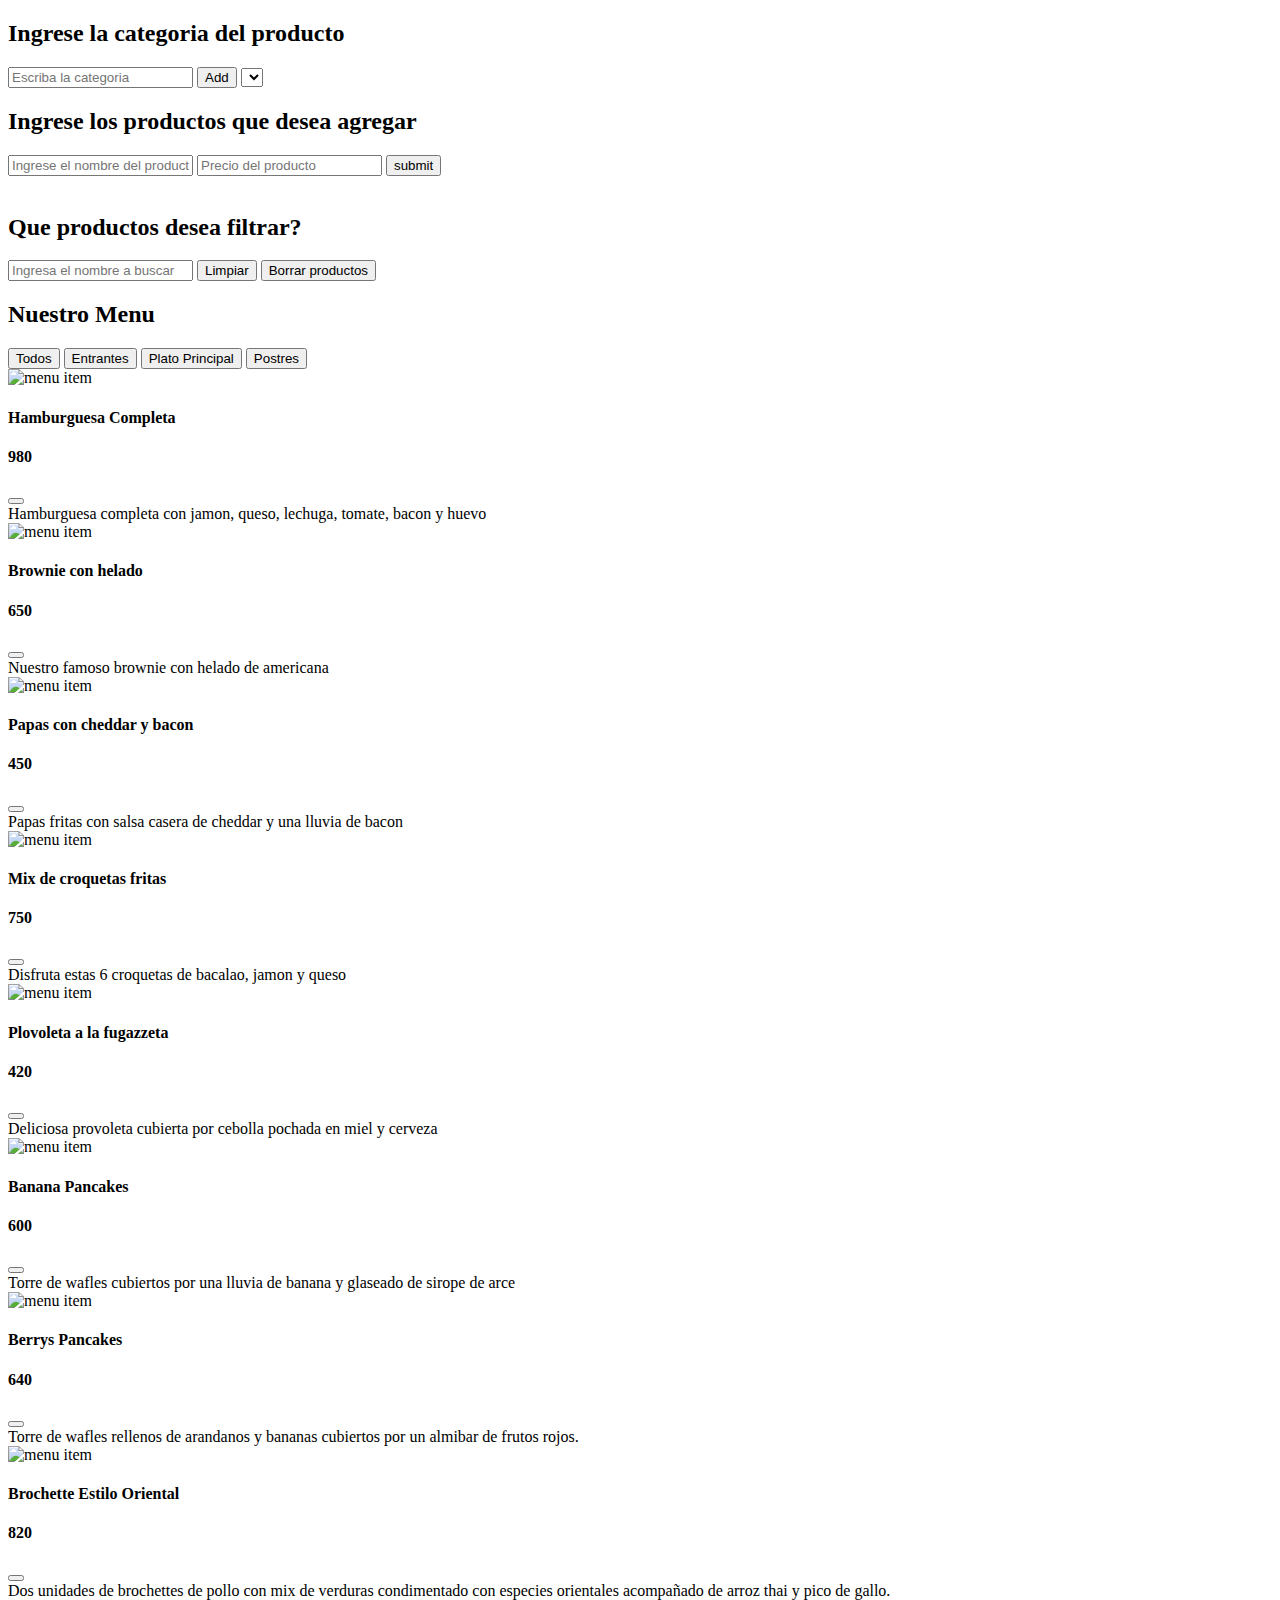
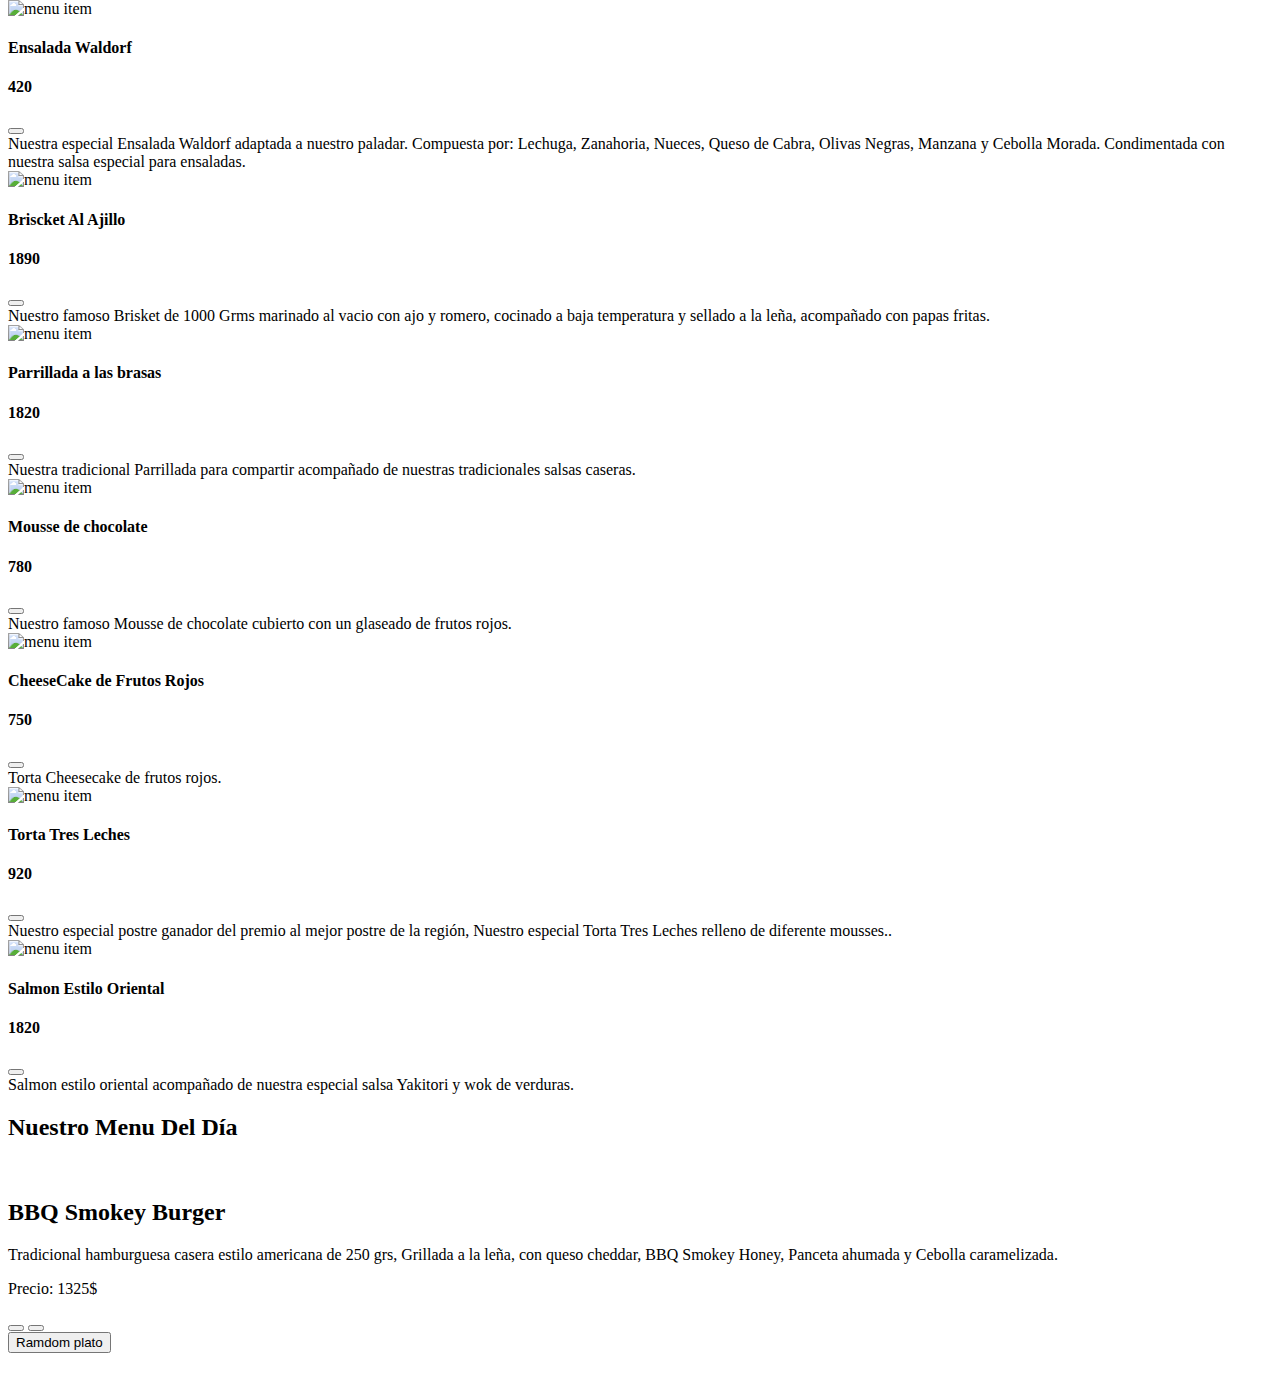
==== index.html @ e2e97c05 "cambiendo nombre archivos root" ====
<!DOCTYPE html>
<html lang="en">
  <head>
    <meta charset="UTF-8" />
    <meta http-equiv="X-UA-Compatible" content="IE=edge" />
    <meta name="viewport" content="width=device-width, initial-scale=1.0" />
    <!-- Css link -->
    <link rel="stylesheet" href="styles.css" />
    <title>Ficha tecnica productos</title>
  </head>
  <body>
    <section class="menu">
      <!-- Formulario de practica -->
      <div id="form">
        <h2>Ingrese la categoria del producto</h2>
        <input
          type="text"
          placeholder="Escriba la categoria"
          id="textoCategoria"
        />
        <button id="addCategoria" class="btn">Add</button>
        <select id="categorias"></select>
        <br />
        <h2>Ingrese los productos que desea agregar</h2>

        <form id="registroProducto">
          <input type="text" placeholder="Ingrese el nombre del producto" />
          <input type="number" placeholder="Precio del producto" />
          <input type="submit" value="submit" />
        </form>
        <br />
        <h2>Que productos desea filtrar?</h2>

        <input
          id="filtroProducto"
          type="text"
          placeholder="Ingresa el nombre a buscar"
        />
        <button id="limpiar">Limpiar</button>
        <button id="storage">Borrar productos</button>

      </div>
      <!-- Practica: Agregar productios UI -->
      <div id="productosInterfaz"></div>
      <!-- Titulo -->
      <div class="title">
        <h2>Nuestro Menu</h2>
        <div class="underline"></div>
      </div>
      <!-- Botones de filtro -->
      <div class="btn-container">
        <button class="filter-btn" type="button" data-id="Todos">Todos</button>
        <button class="filter-btn" type="button" data-id="Entrantes">
          Entrantes
        </button>
        <button class="filter-btn" type="button" data-id="Plato Principal">
          Plato Principal
        </button>
        <button class="filter-btn" type="button" data-id="Postres">
          Postres
        </button>
      </div>

      <!-- Menu -->
      <div class="section-center">
        <!-- 1er item -->
        <!-- Items del menu agregado desde JS -->
      </div>
    </section>
    <!-- Daily Menu -->
    <!-- Titulo -->
    <section class="daily-menu">
      <div class="d-title">
        <h2>Nuestro Menu Del Día</h2>
        <div class="d-underline"></div>
      </div>
      <!-- Menu -->
      <div class="menu-conteiner">
        <div class="img-container">
          <img src="#" alt="" id="plato-img" />
        </div>
        <h2 id="plato"></h2>
        <p id="info"></p>
        <p id="precio"></p>
        <!-- Botones -->
        <div class="button-container">
          <button class="prev-btn">
            <i class="fas fa-chevron-left"></i>
          </button>
          <button class="next-btn">
            <i class="fas fa-chevron-right"></i>
          </button>
        </div>
        <!-- random button -->
        <button class="random-btn">Ramdom plato</button>
      </div>
    </section>

    <!-- loader  -->
    <div class="loader-container">
      <img src="img/burger.gif" alt="" />
    </div>

    <!-- Awesome icons -->
    <script
      src="https://kit.fontawesome.com/0149485272.js"
      crossorigin="anonymous"
    ></script>
    <script src="main.js"></script>
  </body>
</html>
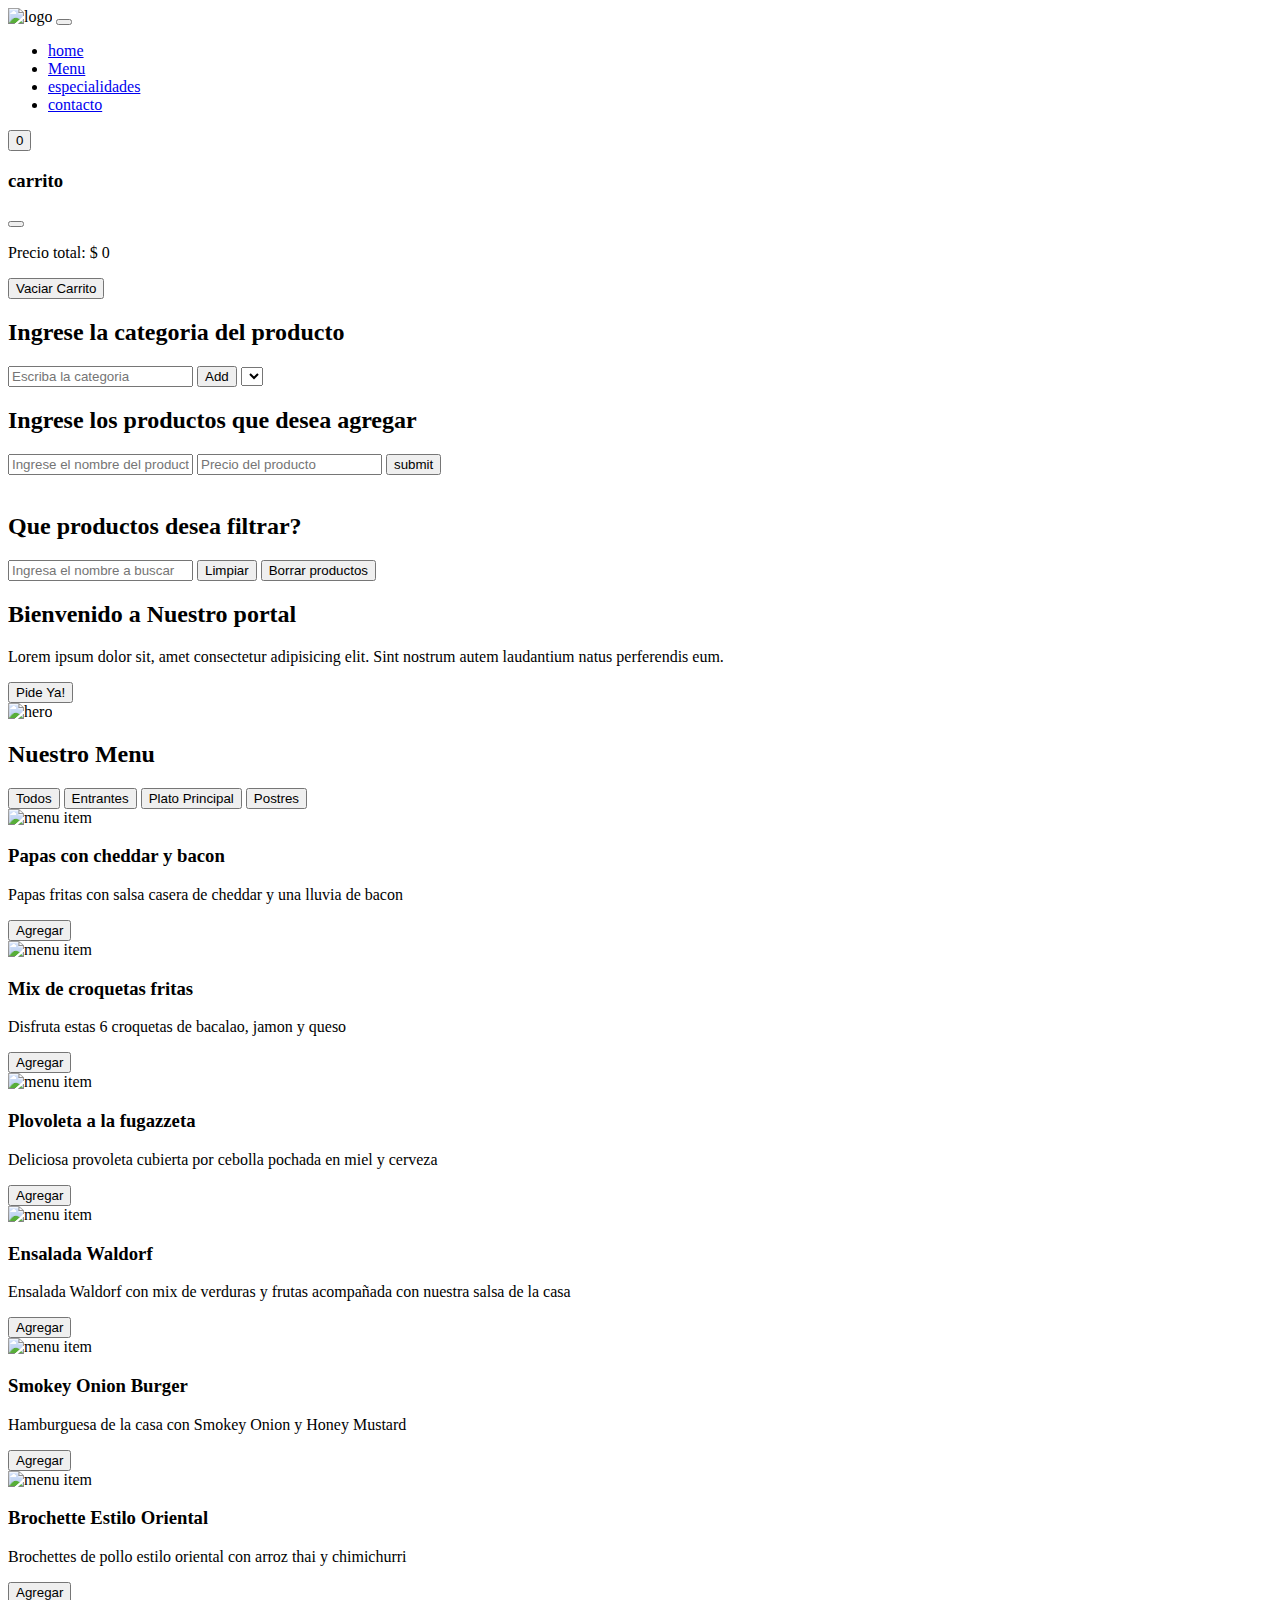
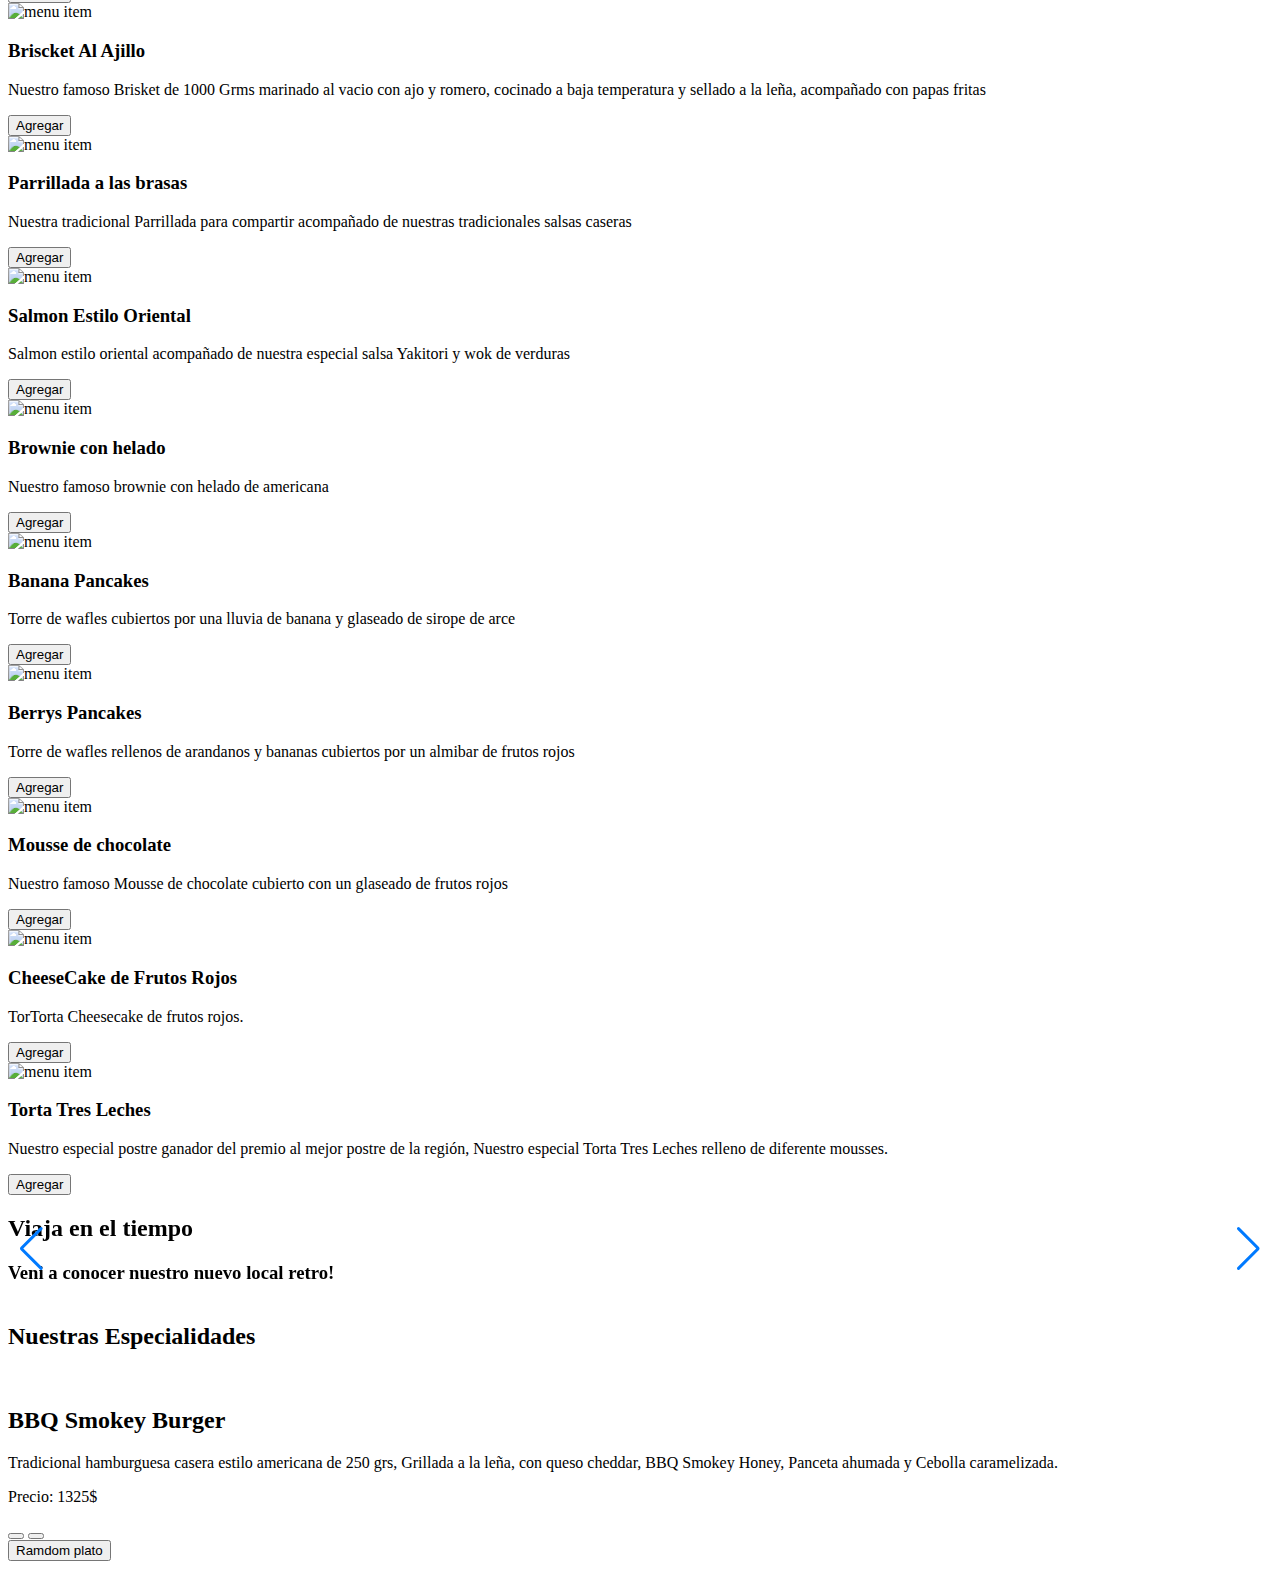
==== commit 3f6b731c: "desafio complementario eventos adicionales" ====
--- a/index.html
+++ b/index.html
@@ -5,48 +5,124 @@
     <meta http-equiv="X-UA-Compatible" content="IE=edge" />
     <meta name="viewport" content="width=device-width, initial-scale=1.0" />
     <!-- Css link -->
-    <link rel="stylesheet" href="styles.css" />
-    <title>Ficha tecnica productos</title>
+    <link rel="stylesheet" href="./css/styles.css" />
+    <!-- Swiper link -->
+    <link
+      rel="stylesheet"
+      href="https://cdn.jsdelivr.net/npm/swiper@8/swiper-bundle.min.css"
+    />
+    <title>Restaurant Menu</title>
   </head>
   <body>
+    <!-- Nav-Bar -->
+    <nav>
+      <div class="nav-center">
+        <!-- nav header -->
+        <div class="nav-header">
+          <img src="./img/payelogo.jpeg" class="logo" alt="logo" />
+          <button class="nav-toggle">
+            <i class="fas fa-bars"></i>
+          </button>
+        </div>
+
+        <!-- links -->
+        <ul class="links">
+          <li>
+            <a href="index.html">home</a>
+          </li>
+          <li>
+            <a href="about.html">Menu</a>
+          </li>
+          <li>
+            <a href="projects.html">especialidades</a>
+          </li>
+          <li>
+            <a href="contact.html">contacto</a>
+          </li>
+        </ul>
+
+        <button id="boton-carrito">
+          <i class="fas fa-shopping-cart"></i
+          ><span id="contadorCarrito">0</span>
+        </button>
+      </div>
+    </nav>
+
+    <!-- Modal Div -->
+    <div class="modal-contenedor">
+      <div class="modal-carrito">
+        <h3>carrito</h3>
+        <button id="carritoCerrar"><i class="fas fa-times-circle"></i></button>
+        <div id="carrito-contenedor">
+          <!-- traido desde js -->
+        </div>
+        <p class="precioProducto">Precio total: $ <span id="precioTotal">0</span></p>
+        <button id="vaciar-carrito" class="boton-agregar">Vaciar Carrito</button>
+      </div>
+    </div>
+
+    <!-- Formulario de practica -->
+    <div id="form">
+      <h2>Ingrese la categoria del producto</h2>
+
+      <input
+        type="text"
+        placeholder="Escriba la categoria"
+        id="textoCategoria"
+      />
+
+      <button id="addCategoria" class="btn">Add</button>
+      <select id="categorias"></select>
+      <br />
+      <h2>Ingrese los productos que desea agregar</h2>
+
+      <form id="registroProducto">
+        <input type="text" placeholder="Ingrese el nombre del producto" />
+        <input type="number" placeholder="Precio del producto" />
+        <input type="submit" value="submit" />
+      </form>
+
+      <br />
+
+      <h2>Que productos desea filtrar?</h2>
+
+      <input
+        id="filtroProducto"
+        type="text"
+        placeholder="Ingresa el nombre a buscar"
+      />
+
+      <button id="limpiar">Limpiar</button>
+      <button id="storage">Borrar productos</button>
+    </div>
+
+    <!-- Practica: Agregar productios UI -->
+    <div id="productosInterfaz"></div>
+
+    <!-- Hero Section -->
+    <section id="home" class="hero">
+      <div class="hero-div-text">
+        <h2>Bienvenido a Nuestro portal</h2>
+        <p>
+          Lorem ipsum dolor sit, amet consectetur adipisicing elit. Sint nostrum
+          autem laudantium natus perferendis eum.
+        </p>
+        <button class="btn-neon">Pide Ya!</button>
+      </div>
+
+      <div class="hero-div-img">
+        <img src="./img/b-1.jpeg" class="h-img" alt="hero" />
+      </div>
+    </section>
+
+    <!-- Titulo Section -->
     <section class="menu">
-      <!-- Formulario de practica -->
-      <div id="form">
-        <h2>Ingrese la categoria del producto</h2>
-        <input
-          type="text"
-          placeholder="Escriba la categoria"
-          id="textoCategoria"
-        />
-        <button id="addCategoria" class="btn">Add</button>
-        <select id="categorias"></select>
-        <br />
-        <h2>Ingrese los productos que desea agregar</h2>
-
-        <form id="registroProducto">
-          <input type="text" placeholder="Ingrese el nombre del producto" />
-          <input type="number" placeholder="Precio del producto" />
-          <input type="submit" value="submit" />
-        </form>
-        <br />
-        <h2>Que productos desea filtrar?</h2>
-
-        <input
-          id="filtroProducto"
-          type="text"
-          placeholder="Ingresa el nombre a buscar"
-        />
-        <button id="limpiar">Limpiar</button>
-        <button id="storage">Borrar productos</button>
-
-      </div>
-      <!-- Practica: Agregar productios UI -->
-      <div id="productosInterfaz"></div>
       <!-- Titulo -->
       <div class="title">
         <h2>Nuestro Menu</h2>
         <div class="underline"></div>
       </div>
+
       <!-- Botones de filtro -->
       <div class="btn-container">
         <button class="filter-btn" type="button" data-id="Todos">Todos</button>
@@ -62,18 +138,54 @@
       </div>
 
       <!-- Menu -->
-      <div class="section-center">
-        <!-- 1er item -->
-        <!-- Items del menu agregado desde JS -->
-      </div>
-    </section>
-    <!-- Daily Menu -->
+      <section class="gallery" id="gallery">
+        <div class="box-container">
+          <!-- Items del menu agregado desde JS -->
+        </div>
+      </section>
+    </section>
+
+    <!-- Slider Section -->
+    <section class="home" id="home">
+      <div class="swiper home-slider">
+        <div class="swiper-wrapper">
+          <div class="swiper-slide slide d-1">
+            <div class="content">
+              <h2>Viaja en el tiempo</h2>
+              <h3>Veni a conocer nuestro nuevo local retro!</h3>
+            </div>
+          </div>
+
+          <div class="swiper-slide slide d-2">
+            <div class="content">
+              <h2>Ambientado al mejor estilo vintage</h2>
+              <h3>Sentite como en los 80's y vivi una experiencia unica</h3>
+            </div>
+          </div>
+
+          <div class="swiper-slide slide d-3">
+            <div class="content">
+              <h2>
+                Retira nuestros productos por nuestra ventanilla Take-Away
+              </h2>
+              <!-- <h3>Retira nuestros productos por nuestra ventanilla Take-Away</h3> -->
+            </div>
+          </div>
+        </div>
+
+        <div class="swiper-button-next"></div>
+        <div class="swiper-button-prev"></div>
+      </div>
+    </section>
+
+    <!-- Nuestras Especialidades -->
     <!-- Titulo -->
     <section class="daily-menu">
       <div class="d-title">
-        <h2>Nuestro Menu Del Día</h2>
+        <h2>Nuestras Especialidades</h2>
         <div class="d-underline"></div>
       </div>
+
       <!-- Menu -->
       <div class="menu-conteiner">
         <div class="img-container">
@@ -97,15 +209,19 @@
     </section>
 
     <!-- loader  -->
-    <div class="loader-container">
+    <!-- <div class="loader-container">
       <img src="img/burger.gif" alt="" />
-    </div>
-
+    </div> -->
+
+    <!-- Swiper Script -->
+    <script src="https://cdn.jsdelivr.net/npm/swiper@8/swiper-bundle.min.js"></script>
     <!-- Awesome icons -->
     <script
       src="https://kit.fontawesome.com/0149485272.js"
       crossorigin="anonymous"
     ></script>
-    <script src="main.js"></script>
+    <script src="./javasCript/main.js"></script>
+    <script src="./javasCript/interfaz.js"></script>
+
   </body>
 </html>
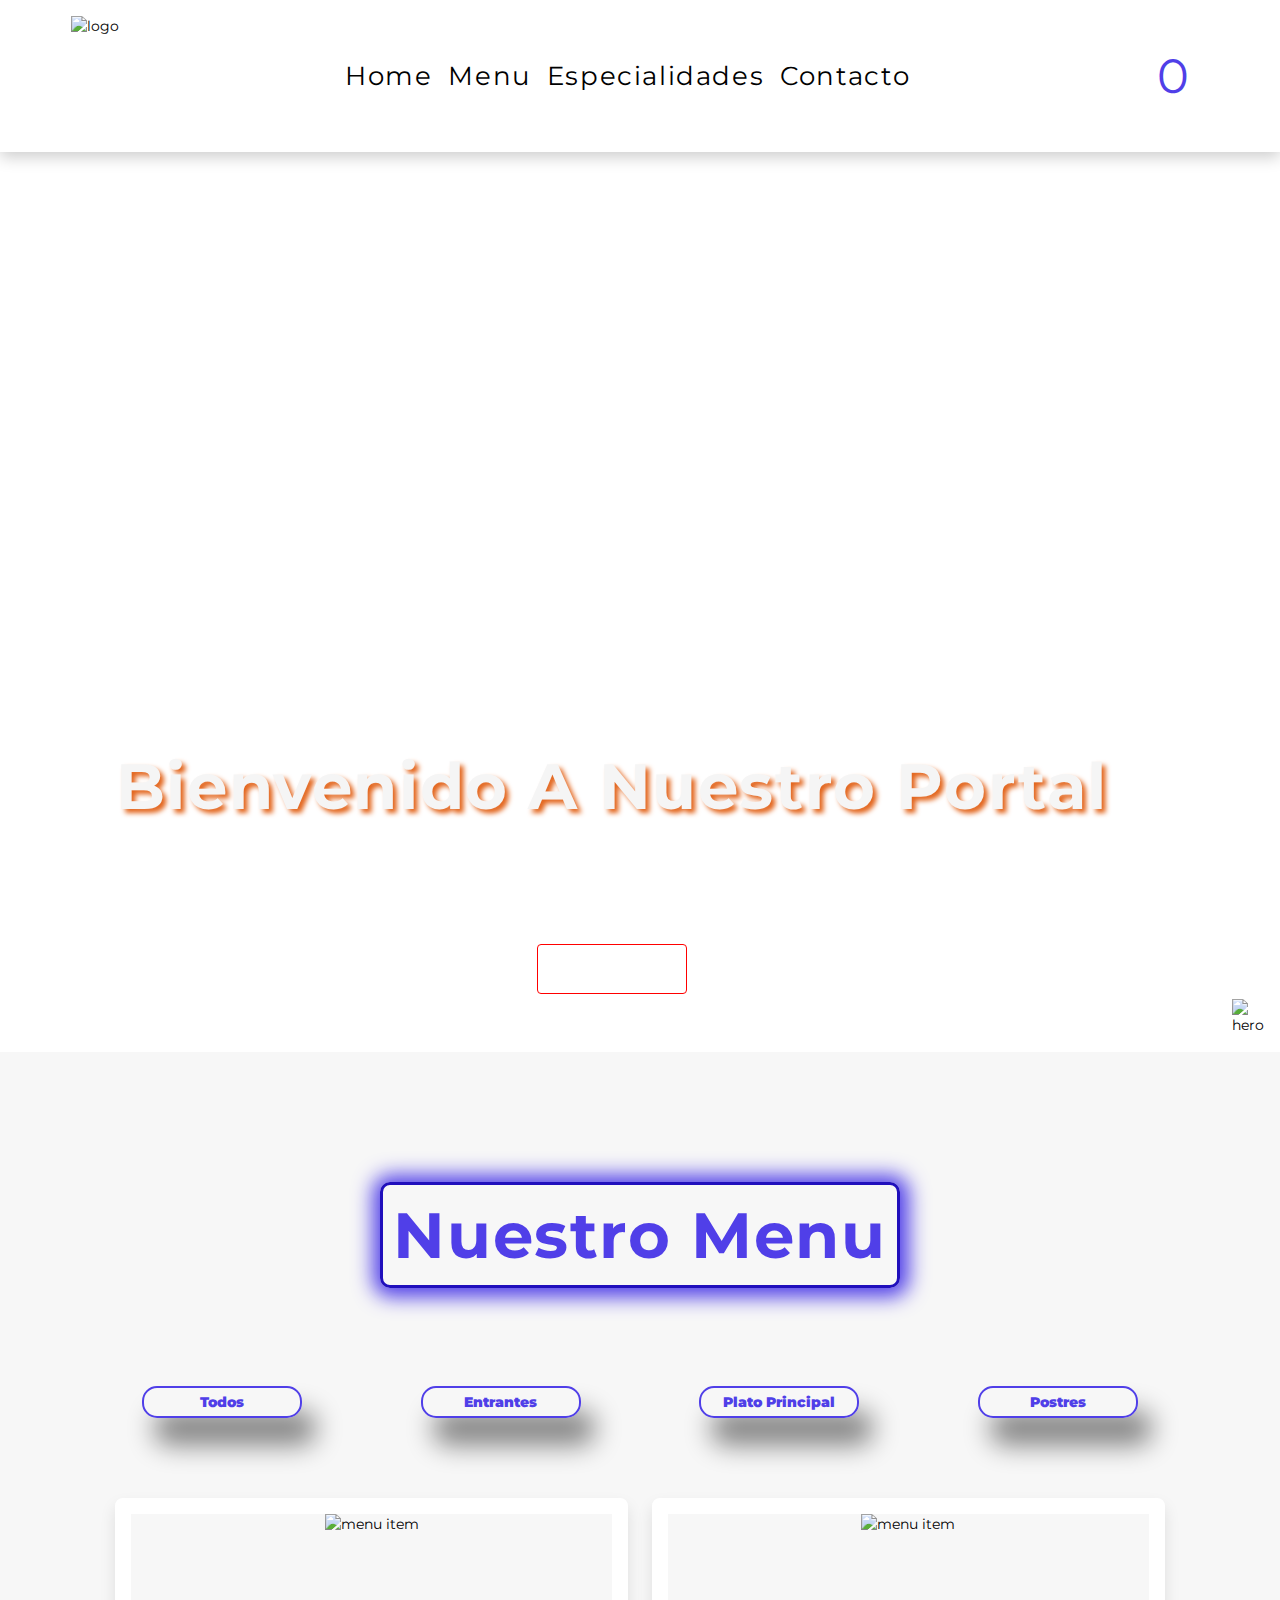
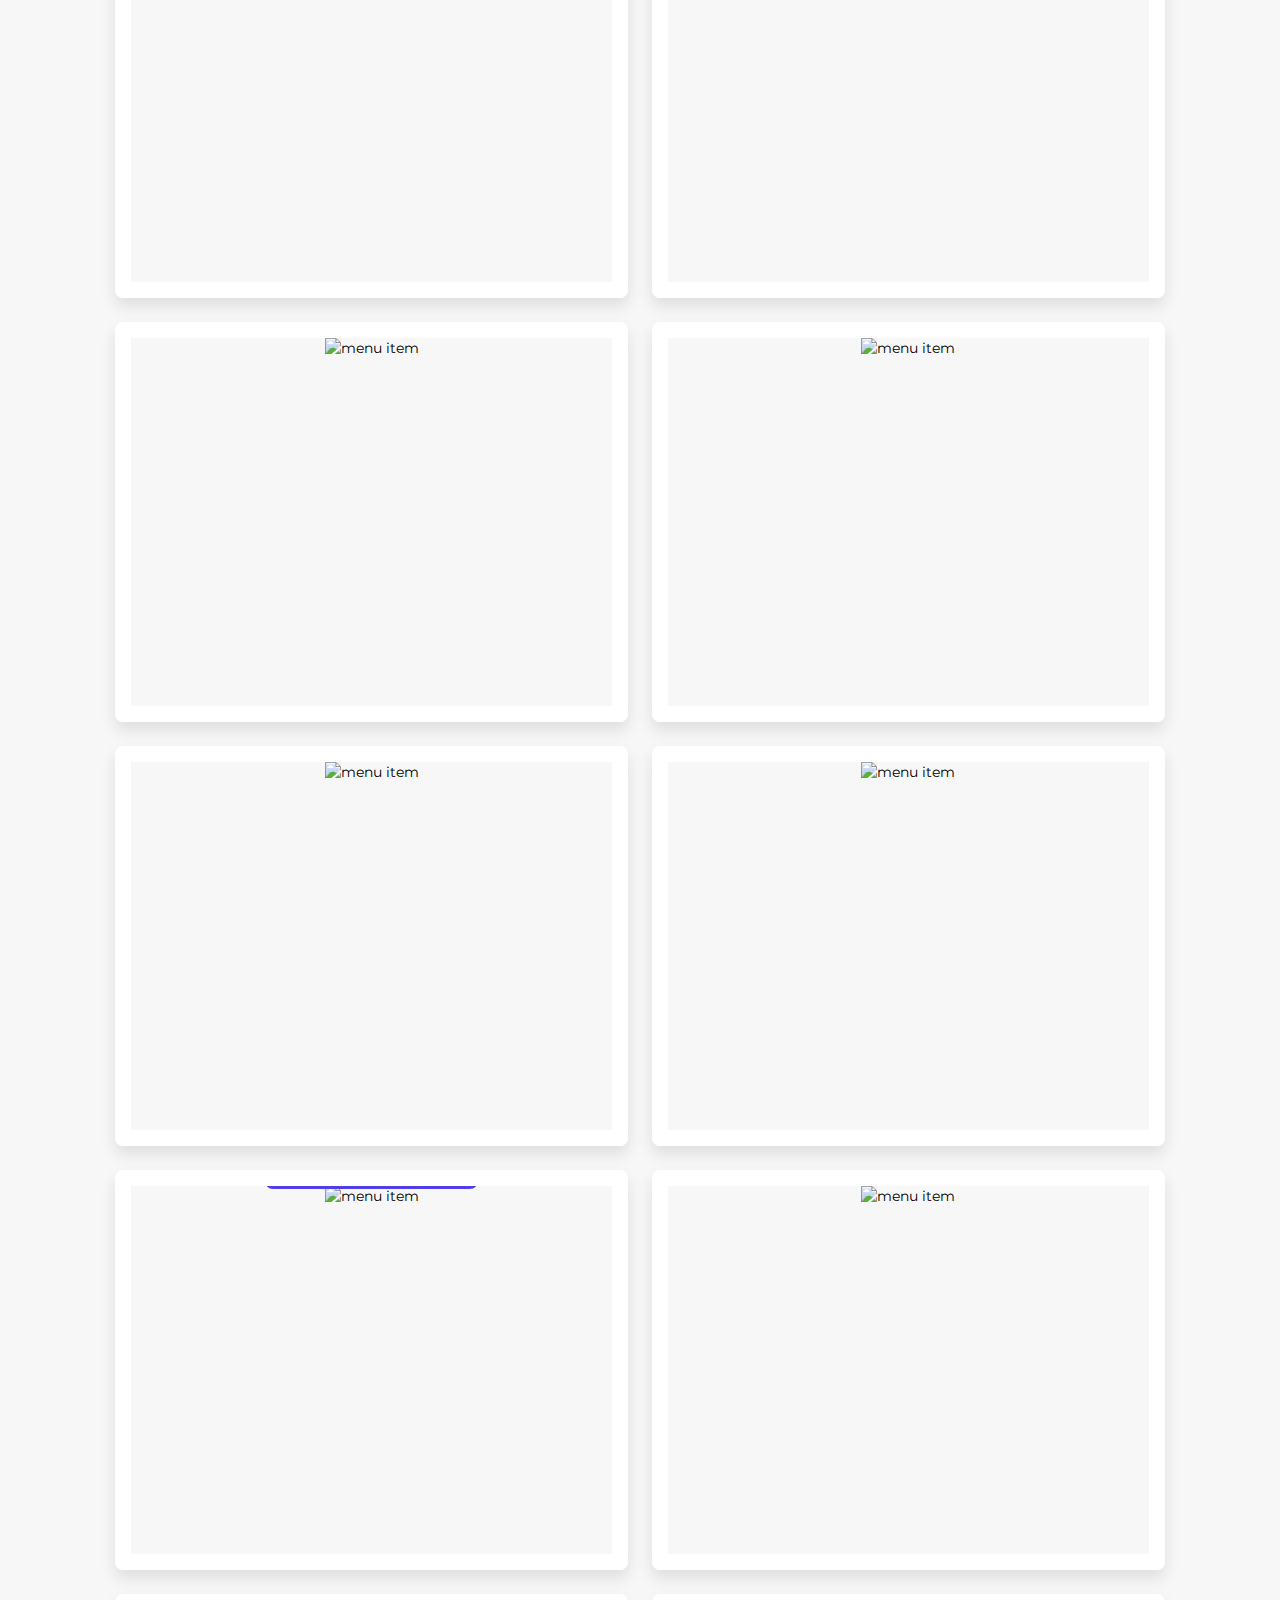
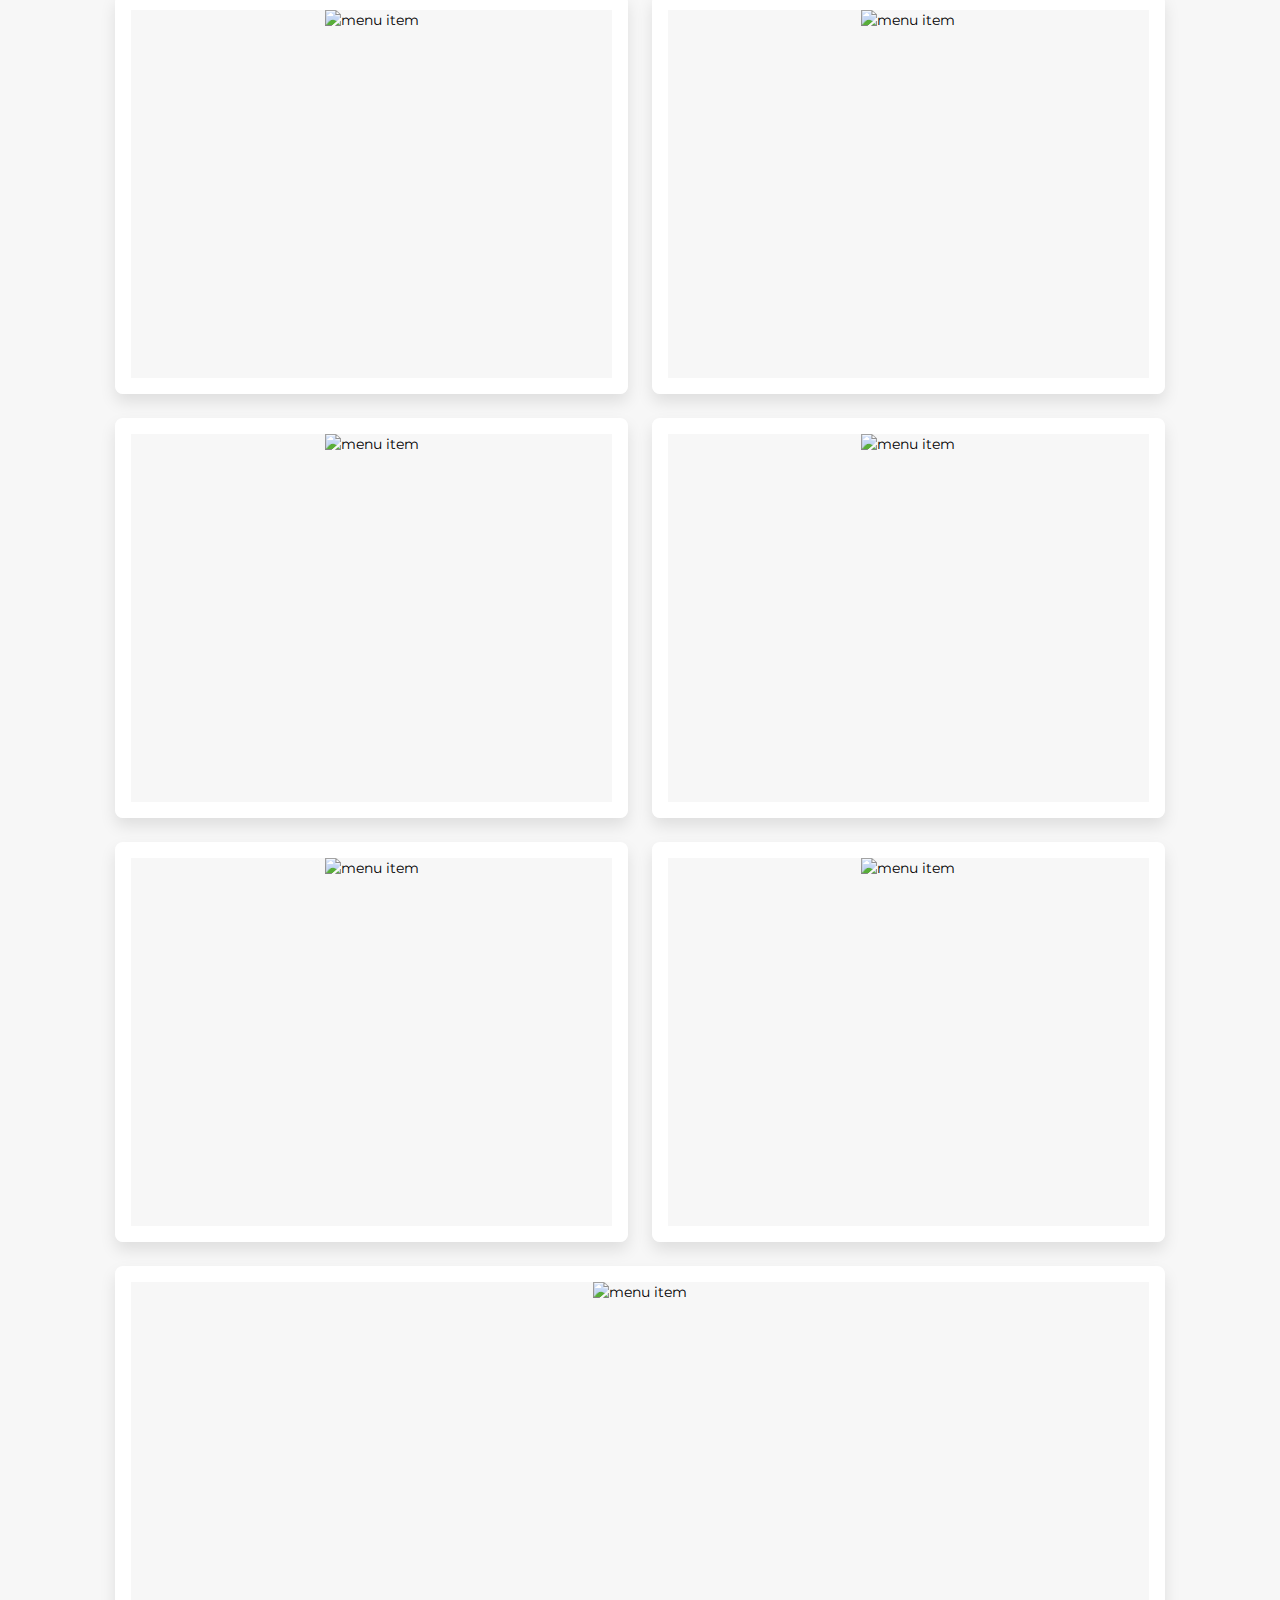
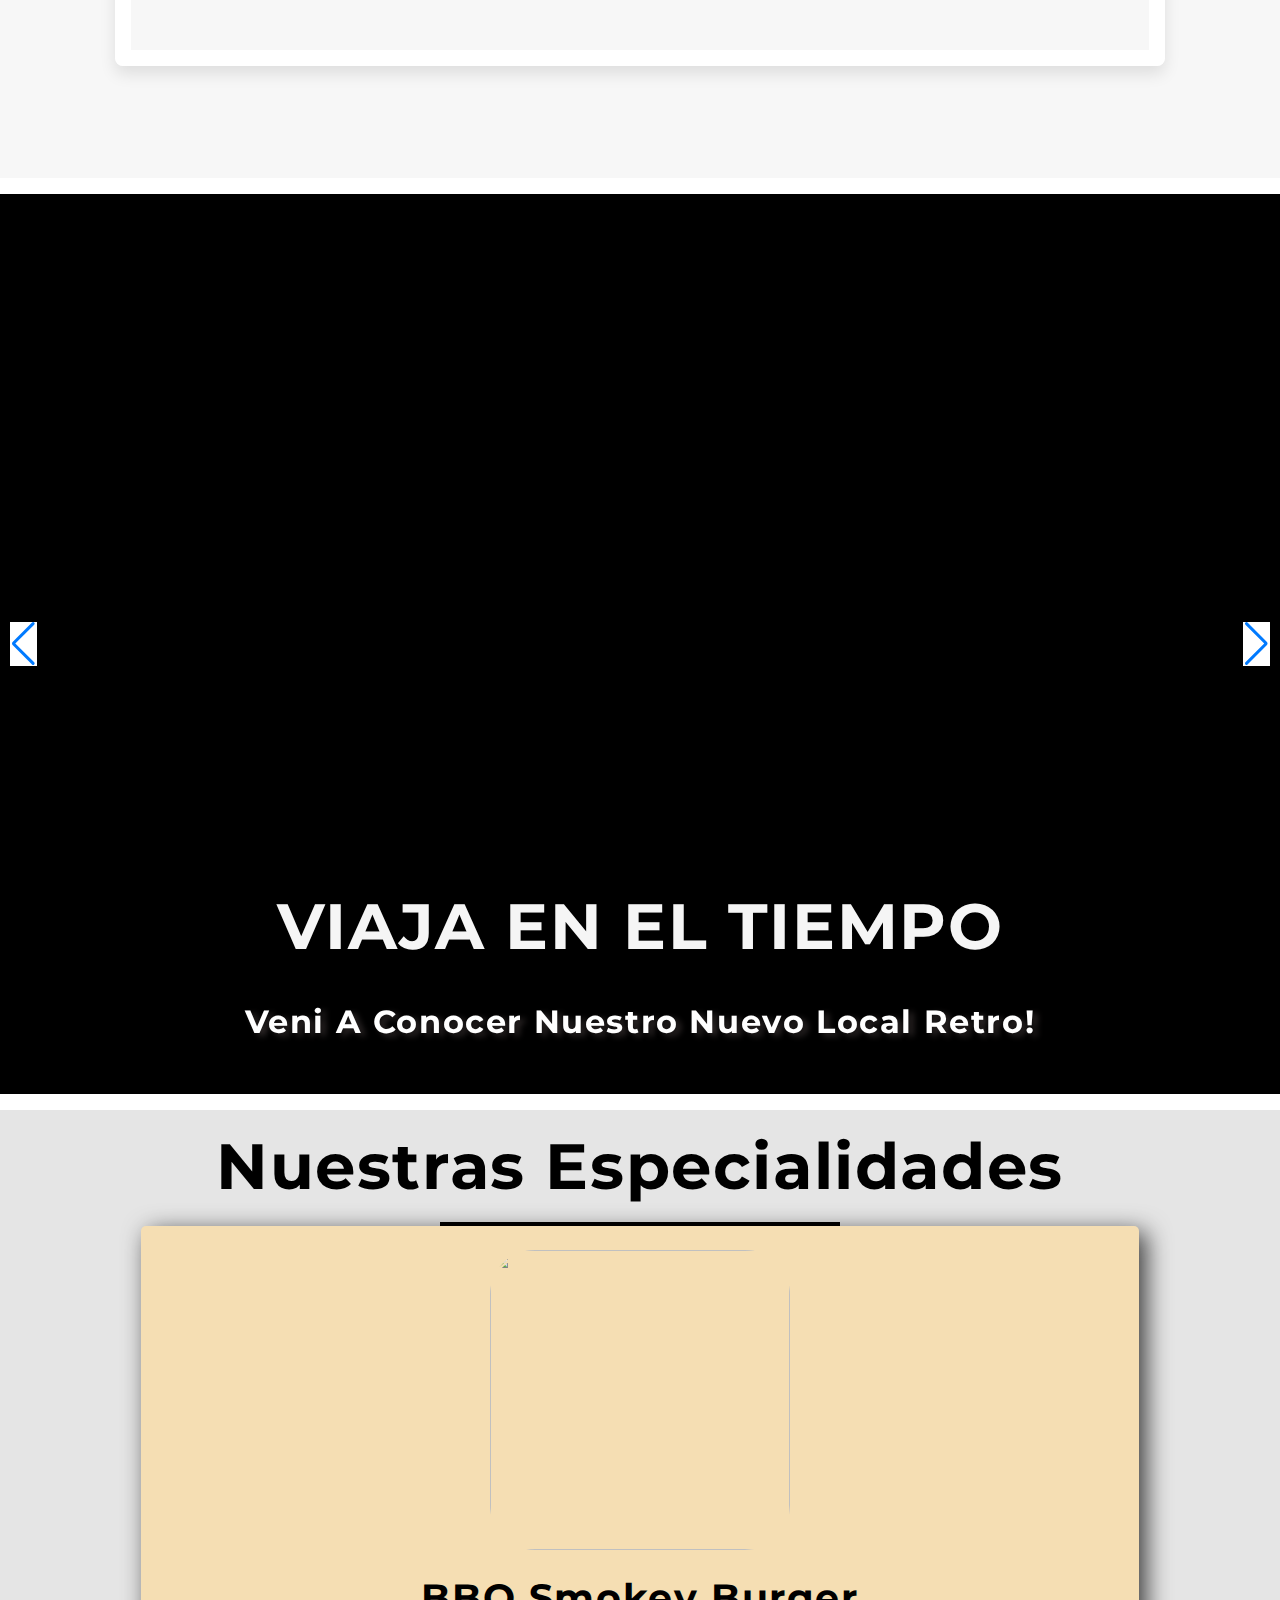
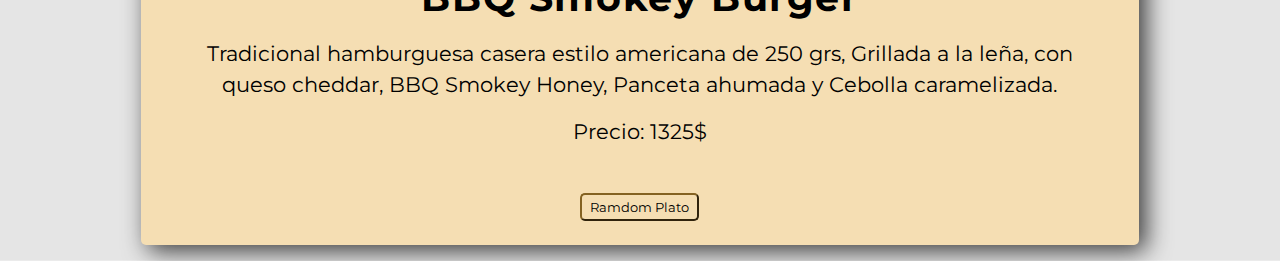
==== commit beddbec8: "continuando maqueteo" ====
--- a/index.html
+++ b/index.html
@@ -4,6 +4,13 @@
     <meta charset="UTF-8" />
     <meta http-equiv="X-UA-Compatible" content="IE=edge" />
     <meta name="viewport" content="width=device-width, initial-scale=1.0" />
+    <!-- Boostrap Css link -->
+    <link
+      href="https://cdn.jsdelivr.net/npm/bootstrap@5.0.2/dist/css/bootstrap.min.css"
+      rel="stylesheet"
+      integrity="sha384-EVSTQN3/azprG1Anm3QDgpJLIm9Nao0Yz1ztcQTwFspd3yD65VohhpuuCOmLASjC"
+      crossorigin="anonymous"
+    />
     <!-- Css link -->
     <link rel="stylesheet" href="./css/styles.css" />
     <!-- Swiper link -->
@@ -56,8 +63,12 @@
         <div id="carrito-contenedor">
           <!-- traido desde js -->
         </div>
-        <p class="precioProducto">Precio total: $ <span id="precioTotal">0</span></p>
-        <button id="vaciar-carrito" class="boton-agregar">Vaciar Carrito</button>
+        <p class="precioProducto">
+          Precio total: $ <span id="precioTotal">0</span>
+        </p>
+        <button id="vaciar-carrito" class="boton-agregar">
+          Vaciar Carrito
+        </button>
       </div>
     </div>
 
@@ -212,7 +223,8 @@
     <!-- <div class="loader-container">
       <img src="img/burger.gif" alt="" />
     </div> -->
-
+    <!-- Boostrap Js -->
+    <script src="https://cdn.jsdelivr.net/npm/bootstrap@5.0.2/dist/js/bootstrap.bundle.min.js" integrity="sha384-MrcW6ZMFYlzcLA8Nl+NtUVF0sA7MsXsP1UyJoMp4YLEuNSfAP+JcXn/tWtIaxVXM" crossorigin="anonymous"></script>
     <!-- Swiper Script -->
     <script src="https://cdn.jsdelivr.net/npm/swiper@8/swiper-bundle.min.js"></script>
     <!-- Awesome icons -->
@@ -220,8 +232,8 @@
       src="https://kit.fontawesome.com/0149485272.js"
       crossorigin="anonymous"
     ></script>
+    <!-- Javascript  -->
     <script src="./javasCript/main.js"></script>
     <script src="./javasCript/interfaz.js"></script>
-
   </body>
 </html>
--- a/css/styles.css
+++ b/css/styles.css
@@ -0,0 +1,834 @@
+@import url("https://fonts.googleapis.com/css2?family=Delius+Unicase&family=Forum&family=Koulen&family=Montserrat:wght@100;300;400;700&family=Parisienne&family=Questrial&family=Quicksand&family=Roboto+Mono:wght@200;400&display=swap");
+
+/*
+=============== 
+Variables
+===============
+*/
+
+:root {
+  /* Paleta de color primario */
+  --clr-primario-1: #fffbe6;
+  --clr-primario-2: #8EF3F5;
+  --clr-primario-3: #4EEFF2;
+  --clr-primario-4: #39A0A2;
+  --clr-primario-5: #39E6E9;
+  --clr-primario-6: #13DDE1;
+  --clr-primario-7: #0BC7CA;
+  --clr-primario-8: #200FBC;
+  --clr-primario-9: #503FE8;
+  --clr-primario-10: #200FBC;
+
+  --clr-grey-1: hsl(209, 61%, 16%);
+  /* Color del body */
+  --clr-body-1: hsl(0, 0%, 97%);
+  --clr-body-2: hsl(212, 33%, 89%);
+  --clr-body-3: hsl(210, 36%, 96%);
+  /* Estilos de sombras */
+  --light-shadow: 0 5px 15px rgba(0, 0, 0, 0.1);
+  --dark-shadow: 0 5px 15px rgba(0, 0, 0, 0.2);
+  /* Atributos */
+  --transition-1: all 0.3s linear;
+  --spacing: 0.1rem;
+  --radius: 0.25rem;
+}
+
+/*
+=============== 
+Global Styles
+===============
+*/
+
+* {
+  padding: 0;
+  margin: 0;
+  box-sizing: border-box;
+  font-family: "montserrat";
+}
+
+body {
+  /* background: var(--clr-body-1); */
+  /* color: var(--clr-grey-1); */
+  line-height: 1.5;
+  font-size: 0.875rem;
+}
+ul {
+  list-style-type: none;
+}
+a {
+  text-decoration: none;
+}
+h1,
+h2,
+h3,
+h4 {
+  letter-spacing: var(--spacing);
+  text-transform: capitalize;
+  line-height: 1.25;
+  margin-bottom: 0.75rem;
+}
+h1 {
+  font-size: 3rem;
+}
+h2 {
+  font-size: 2rem;
+}
+h3 {
+  font-size: 1.25rem;
+}
+h4 {
+  font-size: 0.875rem;
+}
+p {
+  font-size: 1rem;
+}
+
+/*
+=============== 
+Navbar
+===============
+*/
+
+nav {
+  background: white;
+  box-shadow: var(--dark-shadow);
+}
+
+.nav-center {
+  width: auto;
+  margin: 0 auto;
+  /* max-width: 1170px; */
+}
+
+.nav-header {
+  display: flex;
+  align-items: center;
+  justify-content: space-between;
+  padding: 1rem;
+}
+
+.nav-toggle {
+  font-size: 1.5rem;
+  color: var(--clr-primario-5);
+  background: transparent;
+  border-color: transparent;
+  transition: var(--transition-1);
+  cursor: pointer;
+}
+.nav-toggle:hover {
+  color: var(--clr-primario-5);
+  transform: rotate(90deg);
+}
+.logo {
+  height: 120px;
+}
+.links a {
+  color: black;
+  font-size: 1.6rem;
+  text-transform: capitalize;
+  letter-spacing: var(--spacing);
+  display: block;
+  padding: 0.5rem 1rem;
+  transition: var(--transition);
+}
+.links a:hover {
+  color: var(--clr-primario-8);
+  /* padding-left: 1.5rem; */
+}
+.social-icons {
+  display: none;
+}
+.links {
+  height: 0;
+  overflow: hidden;
+  transition: var(--transition);
+}
+.show-links {
+  height: 10rem;
+}
+
+@media screen and (min-width: 800px) {
+  .nav-center {
+    max-width: 1170px;
+    margin: 0 auto;
+    display: flex;
+    align-items: center;
+    justify-content: space-between;
+    padding: 1rem;
+  }
+  .nav-header {
+    padding: 0;
+  }
+  .nav-toggle {
+    display: none;
+  }
+  .links {
+    height: auto;
+    display: flex;
+  }
+  .links a {
+    padding: 0;
+    margin: 0 0.5rem;
+  }
+  .links a:hover {
+    padding: 0;
+    background: transparent;
+  }
+}
+
+/*
+=============== 
+Modal Nav-bar
+===============
+*/
+
+#boton-carrito {
+  border: none;
+  color: var(--clr-primario-9);
+  font-size: 3rem;
+  background-color: white;
+  border-radius: 50%;
+  padding: 10px 20px;
+  transition: all 0.3s;
+}
+
+#boton-carrito:hover {
+  cursor: pointer;
+  color: white;
+  background-color: var(--clr-primario-9);
+}
+
+#boton-carrito:focus {
+  outline: none;
+}
+
+.modal-contenedor {
+  position: fixed;
+  top: 0;
+  width: 100%;
+  height: 100vh;
+  background-color: rgba(0, 0, 0, 0.7);
+  display: flex;
+  justify-content: center;
+  align-items: center;
+  transform: all 0.5s;
+  opacity: 0;
+  visibility: hidden;
+}
+
+.modal-active {
+  opacity: 1;
+  visibility: visible;
+}
+
+.modal-carrito {
+  position: relative;
+  background-color: whitesmoke;
+  min-width: 60vw;
+  padding: 1.5rem;
+  margin-top: -100%;
+  transition: all 0.5s;
+}
+
+.modal-active .modal-carrito {
+  margin-top: 0;
+}
+
+.modal-carrito h3 {
+  color: var(--clr-primario-9);
+  padding-bottom: 5px;
+}
+
+.modal-carrito #carritoCerrar {
+  position: absolute;
+  top: 15px;
+  right: 15px;
+  font-size: 20px;
+  color: royalblue;
+  border: none;
+  background-color: white;
+}
+.modal-carrito #carritoCerrar:hover {
+  cursor: pointer;
+}
+.modal-carrito #carritoCerrar:focus {
+  outline: none;
+}
+.modal-carrito .precioProducto {
+  padding-top: 10px;
+}
+
+.productoEnCarrito {
+  border-left: 5px solid lightgreen;
+  border-bottom-left-radius: 3px;
+  border-top-left-radius: 3px;
+  margin: 5px 0;
+  padding: 5px 10px;
+  display: flex;
+  justify-content: space-between;
+}
+.productoEnCarrito:hover {
+  border-left: 5px solid rgb(19, 125, 19);
+}
+
+.boton-eliminar {
+  background-color: white;
+  color: red;
+  border: none;
+  font-size: 1.5rem;
+}
+
+.boton-eliminar:hover {
+  cursor: pointer;
+  transform: scale(1.3);
+}
+
+.boton-eliminar:focus {
+  outline: none;
+}
+
+/*
+=============== 
+Hero Section
+===============
+*/
+
+.hero {
+  min-height: 100vh;
+  display: flex;
+  gap: 1.5rem;
+  justify-content: center;
+  align-items: flex-end;
+  padding: 1rem;
+  background-image: url(../img/retro-3.jpg);
+  background-size: cover;
+  background-position: center;
+  background-repeat: no-repeat;
+}
+
+.hero-div-text {
+  text-align: center;
+  color: white;
+  padding-bottom: 2rem;
+}
+
+.hero-div-text h2 {
+  color: whitesmoke;
+  font-size: 4rem;
+  text-shadow: 4px 4px 5px rgb(227, 101, 28);
+}
+
+.hero-div-text p {
+  font-size: 2rem;
+}
+
+.h-img {
+  width: 600px;
+  /* padding: 1rem; */
+  animation: float 3s linear infinite;
+  height: 550px;
+}
+
+@keyframes float {
+  0%,
+  100% {
+    transform: translateY(0rem);
+  }
+  50% {
+    transform: translateY(3rem);
+  }
+}
+
+.btn-neon,
+.btn-neon:hover {
+  font-size: 1.5rem;
+  width: 150px;
+  height: 50px;
+  position: relative;
+  border-style: none;
+  border-radius: 4px;
+  font-weight: bold;
+  background-color: red;
+  color: white;
+  border: 1px solid red;
+  margin: 10px;
+  box-shadow: 1px 1px 20px 8px red;
+}
+
+.btn-neon {
+  background-color: transparent;
+  box-shadow: none;
+}
+
+.btn-neon:hover::after {
+  content: "";
+  position: absolute;
+  left: 0;
+  bottom: -60px;
+  width: 100%;
+  box-shadow: 0px 0px 70px 10px red;
+}
+
+/*
+=============== 
+Titulo Section
+===============
+*/
+
+.menu {
+  /* background-image: linear-gradient(rgba(0, 0, 0, 0.1), rgba(0, 0, 0, 0.1)),
+    url(../img/madera1.jpg); */
+  background-color: var(--clr-body-1);
+  background-position: center;
+  background-repeat: no-repeat;
+  background-size: cover;
+  width: 100%;
+  height: auto;
+  display: flex;
+  flex-direction: column;
+  /* justify-content: center; */
+  align-items: center;
+  text-align: center;
+  padding: 5rem 0;
+}
+
+
+.title h2 {
+  font-size: 4rem;
+  color: var(--clr-primario-9);
+  border: 3px solid var(--clr-primario-10);
+  border-radius: 10px;
+  padding: 10px;
+  margin: 50px;
+  box-shadow: 1px 1px 20px 8px var(--clr-primario-9);
+  transition: all 1s;
+}
+
+.title h2:hover {
+  background-color: rgb(119, 95, 240);
+  color: whitesmoke;
+}
+
+/*
+=============== 
+Sección Botones
+===============
+*/
+
+.btn-container {
+  display: flex;
+  width: 100%;
+  align-items: center;
+  text-align: center;
+  justify-content: space-evenly;
+  padding: 1.5rem;
+  margin: 1.5rem;
+}
+
+.filter-btn {
+  width: 10rem;
+  height: 2rem;
+  border: 2px var(--clr-primario-9) solid;
+  border-radius: 15px;
+  color: var(--clr-primario-9);
+  font-weight: 900;
+  font-size: 1em;
+  box-shadow: 13px 26px 27px 1px rgba(0, 0, 0, 0.48);
+  cursor: pointer;
+  transition: all 0.4s linear;
+  background-color: transparent;
+}
+
+.filter-btn:hover {
+  color: whitesmoke;
+  background-color: rgb(119, 95, 240);
+}
+
+/*
+=============== 
+Conteiner del menu
+===============
+*/
+.gallery {
+  padding: 2rem 9%;
+}
+
+.gallery .box-container {
+  display: flex;
+  flex-wrap: wrap;
+  gap: 1.5rem;
+}
+
+/*
+=============== 
+Cards del menu
+===============
+*/
+
+.gallery .box-container .box {
+  height: 25rem;
+  flex: 1 1 30rem;
+  border: 1rem solid #fff;
+  box-shadow: 0 0.5rem 1rem rgba(0, 0, 0, 0.1);
+  border-radius: 0.5rem;
+  position: relative;
+  overflow: hidden;
+}
+
+.gallery .box-container .box img {
+  height: 100%;
+  width: 100%;
+  object-fit: cover;
+}
+
+.gallery .box-container .box .content {
+  position: absolute;
+  top: -100%;
+  left: 0;
+  height: 100%;
+  width: 100%;
+  background: whitesmoke;
+  padding: 1rem;
+  padding-top: 1rem;
+  text-align: center;
+  transition: all 0.3s linear;
+}
+
+.gallery .box-container .box .content h3 {
+  font-size: 2.5rem;
+  color: black;
+}
+
+.gallery .box-container .box .content p {
+  font-size: 1.5rem;
+  color: rgb(105, 102, 102);
+  padding: 1rem 0;
+}
+
+.gallery .box-container .box:hover .content {
+  top: 0;
+}
+
+/*
+=============== 
+Botones cards menu
+===============
+*/
+
+.btn-compra {
+  display: inline-block;
+  padding: 0.8rem 3rem;
+  border: 0.2rem solid var(--clr-primario-9);
+  color: var(--clr-primario-9);
+  cursor: pointer;
+  font-size: 1.7rem;
+  border-radius: 0.5rem;
+  position: relative;
+  overflow: hidden;
+  z-index: 0;
+  margin-top: 1rem;
+}
+
+.btn-compra::before {
+  content: "";
+  position: absolute;
+  top: 0;
+  right: 0;
+  width: 0%;
+  height: 100%;
+  background: rgb(119, 95, 240);
+  transition: 0.3s linear;
+  z-index: -1;
+}
+
+.btn-compra:hover::before {
+  width: 100%;
+  left: 0;
+}
+
+.btn-compra:hover {
+  color: #fff;
+}
+
+/*
+=============== 
+Interfaz Formulario
+===============
+*/
+
+#form {
+  width: 100%;
+  height: auto;
+  background-color: #f5deb3;
+  display: flex;
+  flex-direction: column;
+  align-items: center;
+  justify-content: center;
+  gap: 1rem;
+  border: 2px solid black;
+  display: none;
+}
+
+#form input {
+  width: 200px;
+}
+
+#categorias {
+  width: 200px;
+  border: solid black 2px;
+}
+
+#productosInterfaz {
+  width: 100%;
+  height: auto;
+  background-color: rgb(221, 173, 83);
+  display: grid;
+  grid-template-columns: auto auto;
+  padding: 2rem;
+  display: none;
+}
+
+.probando {
+  border: black 3px solid;
+  padding: 1rem;
+  margin: 1rem;
+  background-color: aliceblue;
+}
+
+/*
+=============== 
+Slider Section
+===============
+*/
+
+@keyframes fadeIn {
+  0% {
+    transform: translateY(-4rem) scale(0);
+    opacity: 0;
+  }
+}
+
+.home {
+  padding: 0;
+  background-color: black;
+  margin: 1rem 0;
+}
+
+.home .slide {
+  min-height: 100vh;
+  background-size: cover;
+  background-position: center;
+  background-repeat: no-repeat;
+  position: relative;
+  z-index: 0;
+  display: flex;
+  align-items: flex-end;
+  justify-content: center;
+  padding-bottom: 2rem;
+}
+
+.home .slide::before {
+  content: "";
+  position: absolute;
+  top: 0;
+  left: 0;
+  height: 100%;
+  width: 100%;
+  background: rgba(0, 0, 0, 0.4);
+  z-index: -1;
+}
+
+.home .slide .content {
+  text-align: center;
+  width: 70rem;
+  display: none;
+}
+
+.home .slide .content h3 {
+  font-size: 2rem;
+  display: block;
+  padding-bottom: 0.5rem;
+  color: white;
+  text-shadow: 5px 3px 6px rgb(48, 42, 42);
+  animation: fadeIn 0.4s cubic-bezier(0.54, 1.3, 0.63, 1.34) 0.2s backwards;
+}
+
+.home .slide .content h2 {
+  color: whitesmoke;
+  text-shadow: 5px 3px 6px black;
+  font-size: 4rem;
+  text-transform: uppercase;
+  line-height: 1;
+  padding: 2rem 0;
+  animation: fadeIn 0.4s cubic-bezier(0.54, 1.3, 0.63, 1.34) 0.4s backwards;
+}
+
+.home .swiper-slide-active .content {
+  display: inline-block;
+}
+
+.swiper-button-next,
+.swiper-button-prev {
+  height: 5rem;
+  width: 5rem;
+  line-height: 5rem;
+  background: white;
+  color: black;
+}
+
+.swiper-button-next:hover,
+.swiper-button-prev:hover {
+  background: burlywood;
+  color: white;
+}
+
+.swiper-button-next::after,
+.swiper-button-prev::after {
+  font-size: 2rem;
+}
+
+.d-1 {
+  background-image: url(../img/retro-5.jpg);
+}
+.d-2 {
+  background-image: url(../img/retro-7.jpg);
+}
+.d-3 {
+  background-image: url(../img/retro-44.jpg);
+}
+
+/*
+=============== 
+Nuestras Especialidades
+===============
+*/
+
+.daily-menu {
+  padding: 1rem;
+  background-image: linear-gradient(rgba(0, 0, 0, 0.1), rgba(0, 0, 0, 0.1)),
+    url(../img/madera1.jpg);
+  /* background-color: wheat; */
+  background-position: center;
+  background-repeat: no-repeat;
+  background-size: cover;
+  display: grid;
+  place-items: center;
+}
+
+.d-title {
+  text-align: center;
+}
+
+.d-title h2 {
+  font-size: 4rem;
+}
+
+.d-underline {
+  width: 25rem;
+  height: 0.25rem;
+  background: black;
+  margin-left: auto;
+  margin-right: auto;
+  margin-top: 1rem;
+}
+
+.menu-conteiner {
+  background-color: wheat;
+  padding: 1.5rem 2rem;
+  border-radius: 5px;
+  box-shadow: 7px 6px 25px 0px rgba(0, 0, 0, 0.75);
+  text-align: center;
+  width: 80%;
+}
+
+.img-container {
+  position: relative;
+  width: 300px;
+  height: 300px;
+  margin: 0 auto;
+  margin-bottom: 1.5rem;
+}
+
+#plato-img {
+  width: 100%;
+  display: block;
+  height: 100%;
+  object-fit: cover;
+  border-radius: 15%;
+  position: relative;
+}
+
+.menu-conteiner h2 {
+  font-size: 2.4rem;
+}
+
+.menu-conteiner p {
+  font-size: 1.3rem;
+  margin-top: 1rem;
+}
+
+#precio,
+.button-container,
+.random-btn {
+  margin-top: 1rem;
+}
+
+#precio span {
+  font-weight: bold;
+}
+
+.prev-btn,
+.next-btn {
+  color: rgb(216, 191, 144);
+  font-size: 1.75rem;
+  background: transparent;
+  border-color: transparent;
+  margin: 0 0.5rem;
+  cursor: pointer;
+  transition: all 0.3s;
+}
+
+.prev-btn:hover,
+.next-btn:hover {
+  color: rgb(102, 76, 29);
+}
+
+.random-btn {
+  margin-top: 0.5rem;
+  background: wheat;
+  color: black;
+  padding: 0.25rem 0.5rem;
+  text-transform: capitalize;
+  border-radius: 5px;
+  transition: all 0.3s;
+  border-color: rgb(132, 98, 34);
+  cursor: pointer;
+}
+
+.random-btn:hover {
+  background-color: rgb(187, 148, 71);
+  color: white;
+}
+
+/*
+=============== 
+Loader container
+===============
+*/
+
+.loader-container {
+  position: fixed;
+  top: 0;
+  left: 0;
+  z-index: 10000;
+  background: rgb(229, 229, 13);
+  display: flex;
+  align-items: center;
+  justify-content: center;
+  height: 100%;
+  width: 100%;
+}
+
+.loader-container.fade-out {
+  top: -120%;
+}
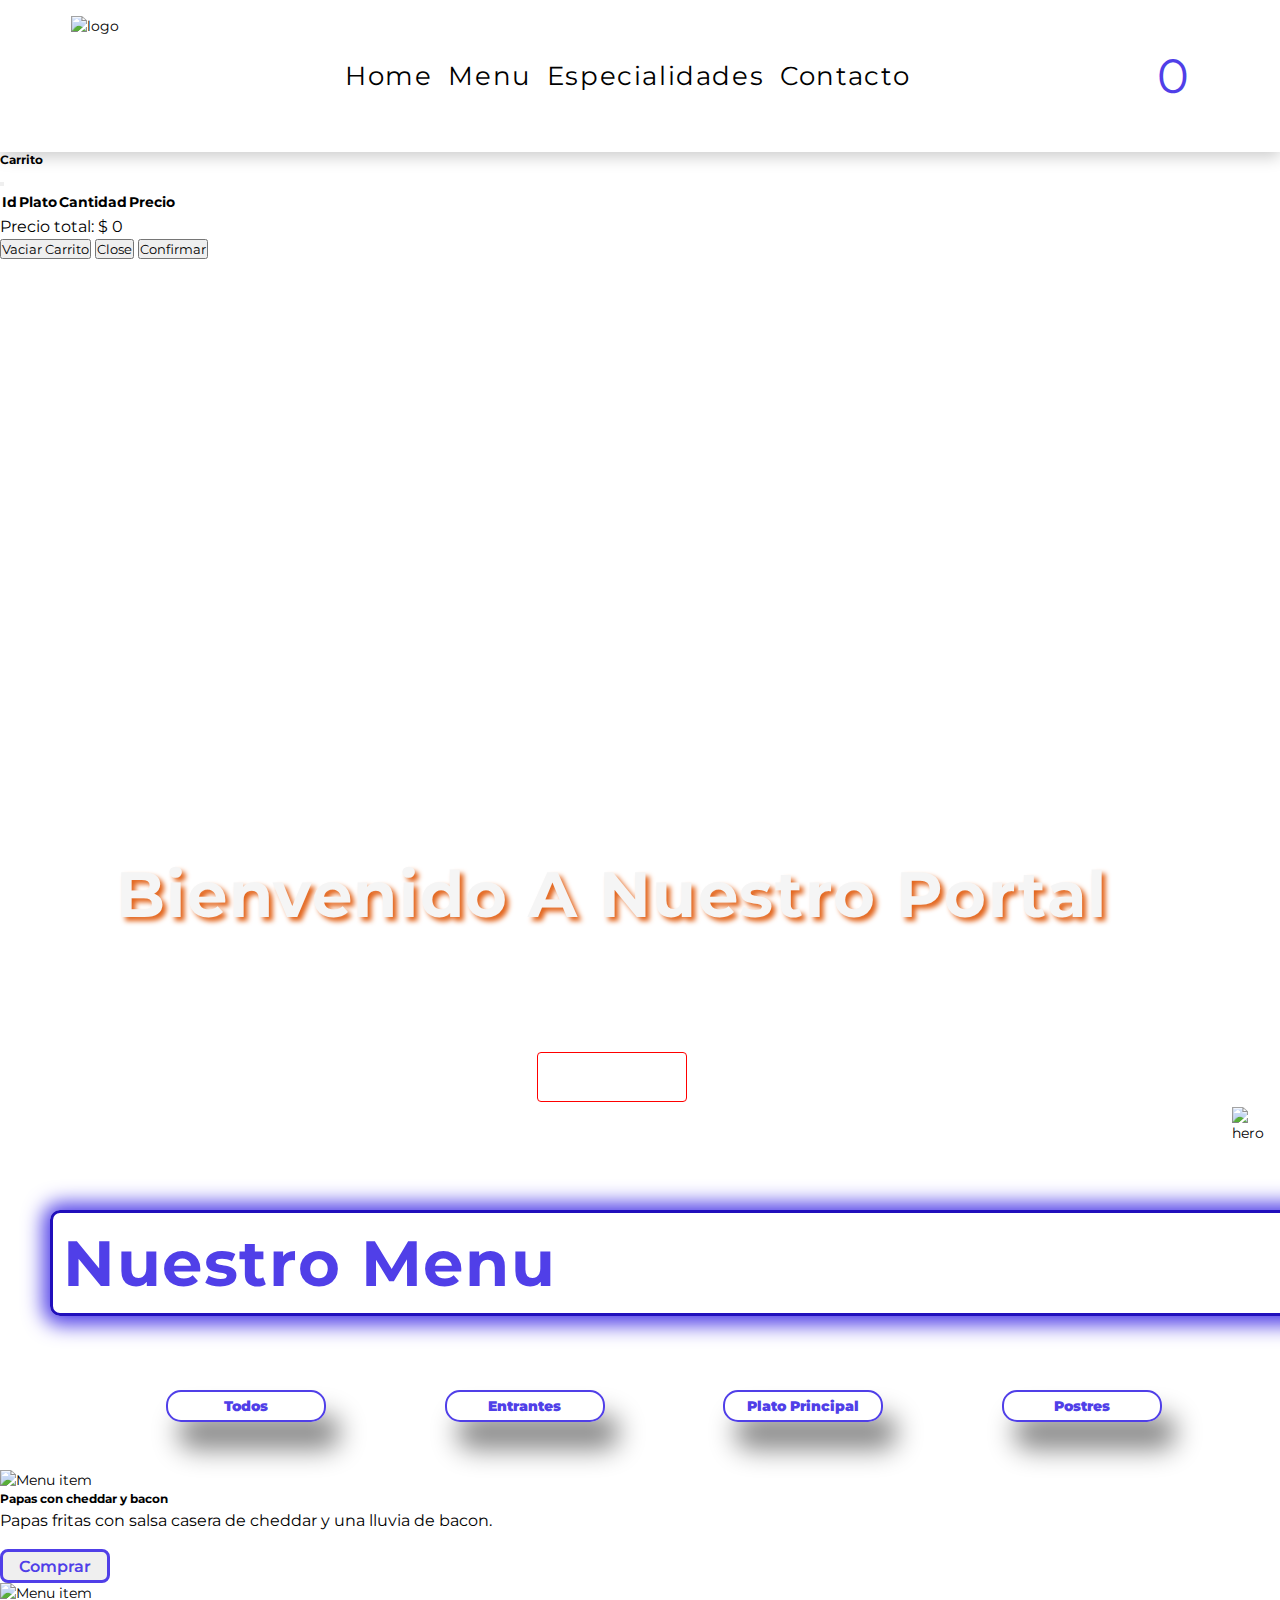
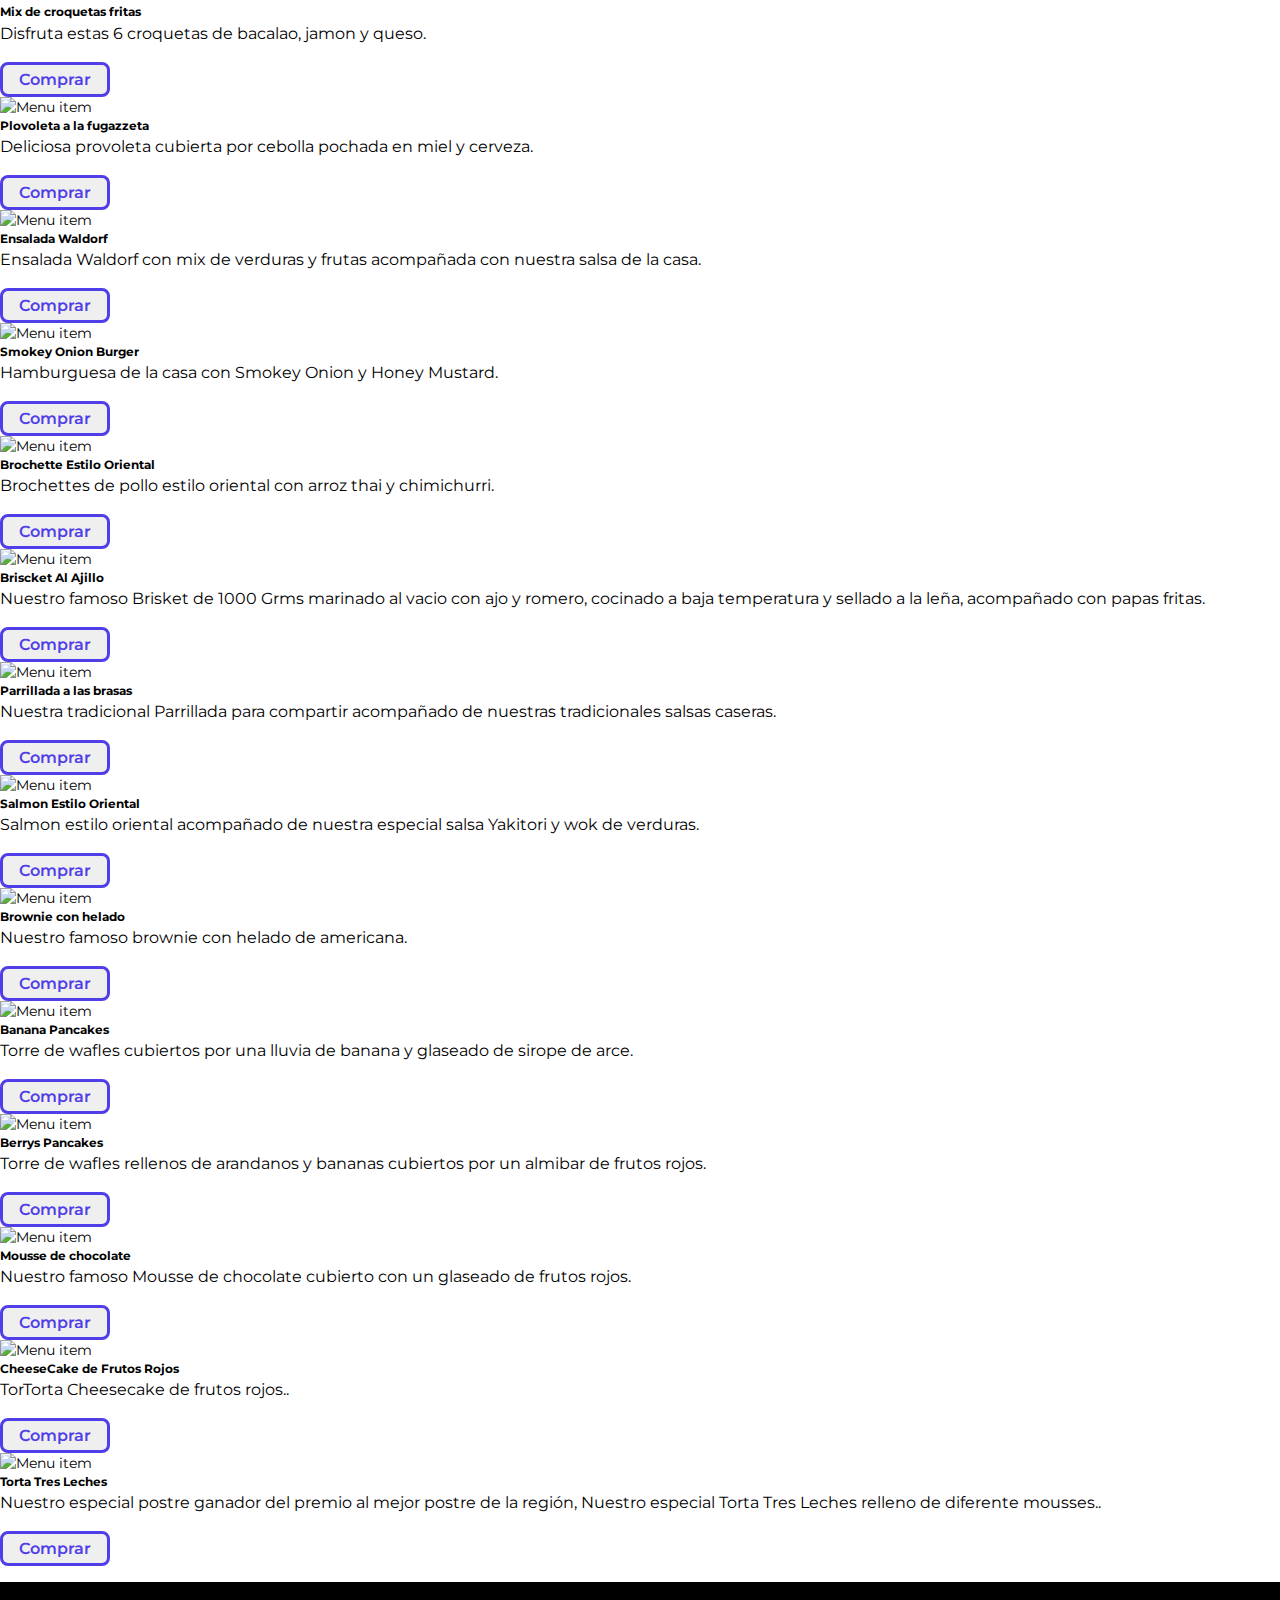
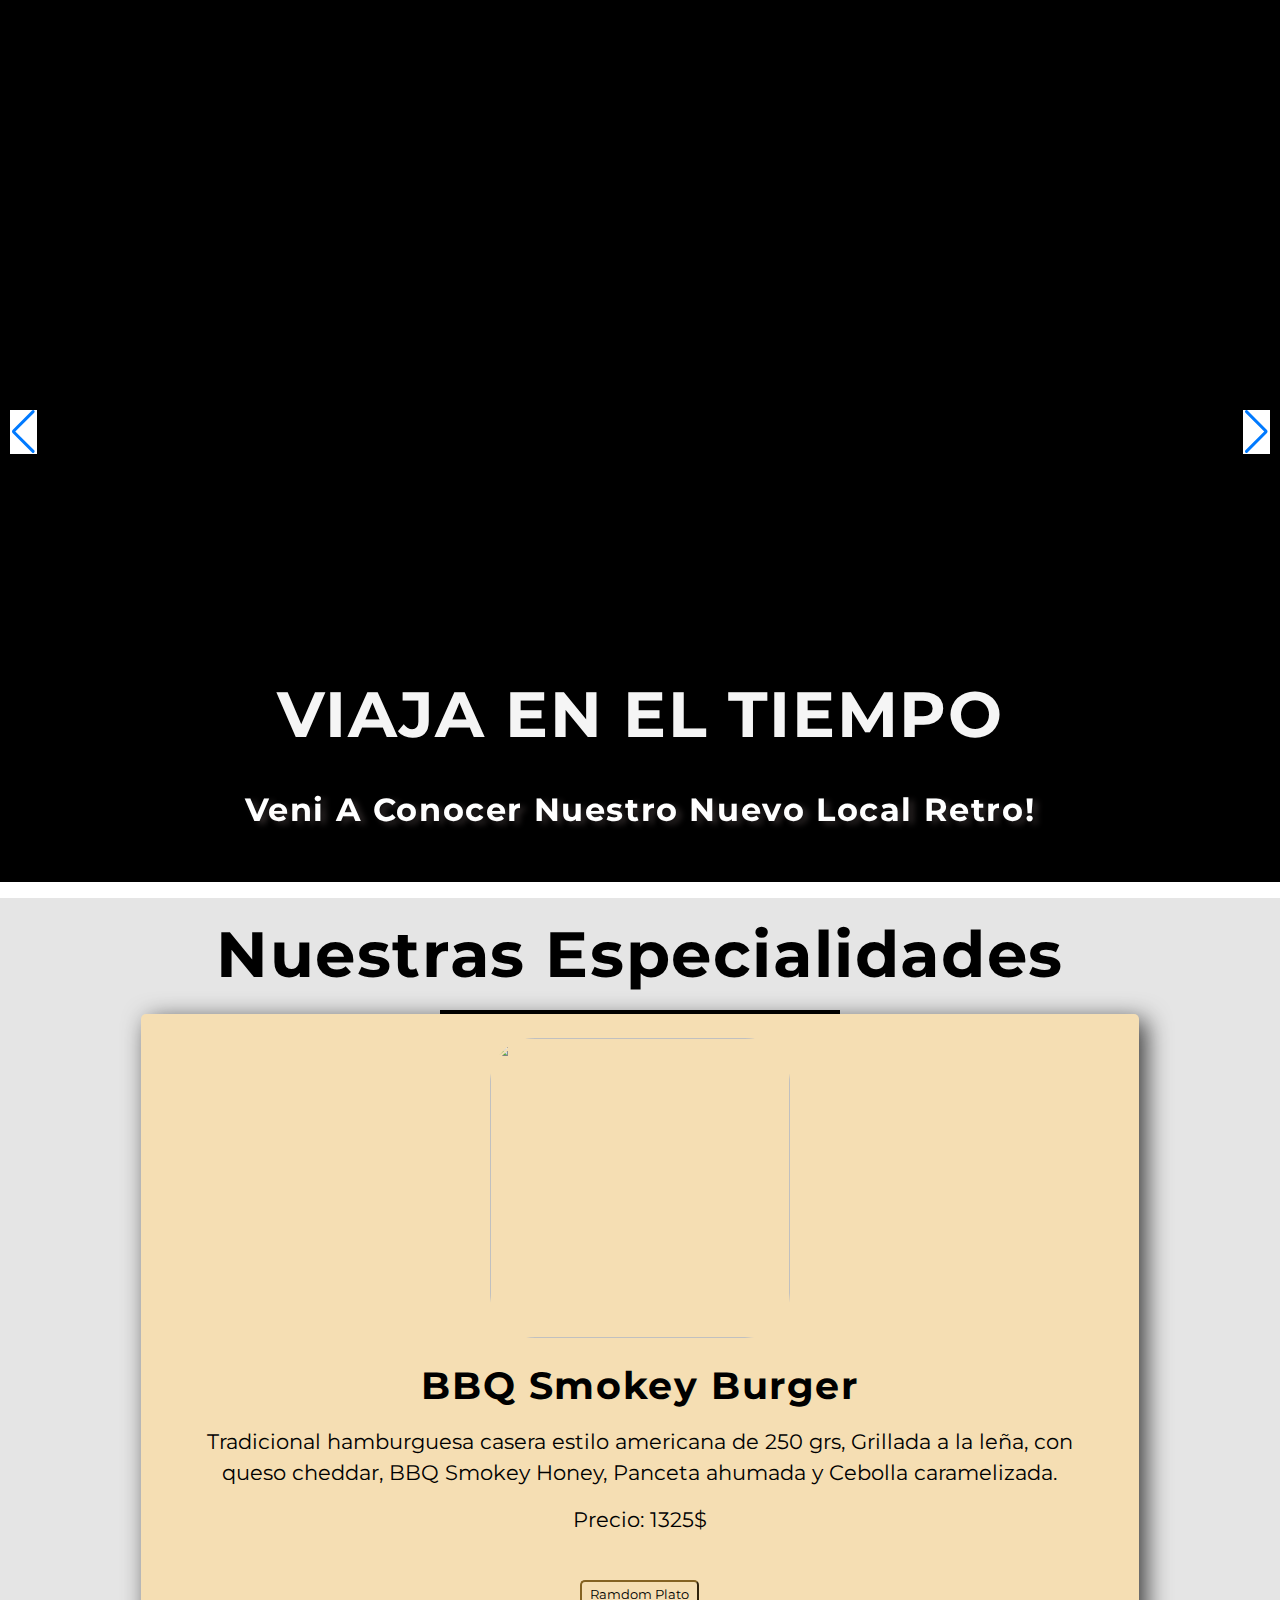
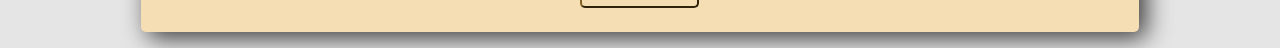
==== commit f2cd2c03: "continuacion maqueteo y agregando funcionalidad" ====
--- a/index.html
+++ b/index.html
@@ -13,10 +13,16 @@
     />
     <!-- Css link -->
     <link rel="stylesheet" href="./css/styles.css" />
-    <!-- Swiper link -->
+    <!-- Swiper Css link -->
     <link
       rel="stylesheet"
       href="https://cdn.jsdelivr.net/npm/swiper@8/swiper-bundle.min.css"
+    />
+    <!-- Toastify Css Link -->
+    <link
+      rel="stylesheet"
+      type="text/css"
+      href="https://cdn.jsdelivr.net/npm/toastify-js/src/toastify.min.css"
     />
     <title>Restaurant Menu</title>
   </head>
@@ -47,8 +53,11 @@
             <a href="contact.html">contacto</a>
           </li>
         </ul>
-
-        <button id="boton-carrito">
+        <button
+          id="boton-carrito"
+          data-bs-toggle="modal"
+          data-bs-target="#miModal"
+        >
           <i class="fas fa-shopping-cart"></i
           ><span id="contadorCarrito">0</span>
         </button>
@@ -56,59 +65,55 @@
     </nav>
 
     <!-- Modal Div -->
-    <div class="modal-contenedor">
-      <div class="modal-carrito">
-        <h3>carrito</h3>
-        <button id="carritoCerrar"><i class="fas fa-times-circle"></i></button>
-        <div id="carrito-contenedor">
-          <!-- traido desde js -->
-        </div>
-        <p class="precioProducto">
-          Precio total: $ <span id="precioTotal">0</span>
-        </p>
-        <button id="vaciar-carrito" class="boton-agregar">
-          Vaciar Carrito
-        </button>
+
+    <div class="modal" id="miModal" tabindex="-1">
+      <div class="modal-dialog modal-lg">
+        <div class="modal-content">
+          <div class="modal-header">
+            <h5 class="modal-title" id="modalSizeLabel">Carrito</h5>
+            <button
+              type="button"
+              class="btn-close"
+              data-bs-dismiss="modal"
+            ></button>
+          </div>
+          <div class="modal-body">
+            <table class="table">
+              <thead>
+                <tr>
+                  <th scope="col">Id</th>
+                  <th scope="col">Plato</th>
+                  <th scope="col">Cantidad</th>
+                  <th scope="col">Precio</th>
+                </tr>
+              </thead>
+              <tbody id="carrito-contenedor">
+                <!-- Traido de js -->
+              </tbody>
+            </table>
+          </div>
+
+          <div class="modal-footer">
+            <p class="precioProducto">
+              Precio total: $ <span id="precioTotal">0</span>
+            </p>
+            <button id="vaciar-carrito" class="boton-agregar">
+              Vaciar Carrito
+            </button>
+            <button
+              type="button"
+              class="btn btn-secondary"
+              data-bs-dismiss="modal"
+            >
+              Close
+            </button>
+            <button type="button" id="confirmar" class="btn btn-primary">
+              Confirmar
+            </button>
+          </div>
+        </div>
       </div>
     </div>
-
-    <!-- Formulario de practica -->
-    <div id="form">
-      <h2>Ingrese la categoria del producto</h2>
-
-      <input
-        type="text"
-        placeholder="Escriba la categoria"
-        id="textoCategoria"
-      />
-
-      <button id="addCategoria" class="btn">Add</button>
-      <select id="categorias"></select>
-      <br />
-      <h2>Ingrese los productos que desea agregar</h2>
-
-      <form id="registroProducto">
-        <input type="text" placeholder="Ingrese el nombre del producto" />
-        <input type="number" placeholder="Precio del producto" />
-        <input type="submit" value="submit" />
-      </form>
-
-      <br />
-
-      <h2>Que productos desea filtrar?</h2>
-
-      <input
-        id="filtroProducto"
-        type="text"
-        placeholder="Ingresa el nombre a buscar"
-      />
-
-      <button id="limpiar">Limpiar</button>
-      <button id="storage">Borrar productos</button>
-    </div>
-
-    <!-- Practica: Agregar productios UI -->
-    <div id="productosInterfaz"></div>
 
     <!-- Hero Section -->
     <section id="home" class="hero">
@@ -127,9 +132,9 @@
     </section>
 
     <!-- Titulo Section -->
-    <section class="menu">
+    <div class="container">
       <!-- Titulo -->
-      <div class="title">
+      <div class="container-lg title text-center">
         <h2>Nuestro Menu</h2>
         <div class="underline"></div>
       </div>
@@ -149,12 +154,14 @@
       </div>
 
       <!-- Menu -->
-      <section class="gallery" id="gallery">
-        <div class="box-container">
-          <!-- Items del menu agregado desde JS -->
-        </div>
-      </section>
-    </section>
+
+      <div class="container">
+        <div
+          class="row row-cols-sm-2 row-cols-md-3 box-container"
+          id="box-container"
+        ></div>
+      </div>
+    </div>
 
     <!-- Slider Section -->
     <section class="home" id="home">
@@ -179,7 +186,6 @@
               <h2>
                 Retira nuestros productos por nuestra ventanilla Take-Away
               </h2>
-              <!-- <h3>Retira nuestros productos por nuestra ventanilla Take-Away</h3> -->
             </div>
           </div>
         </div>
@@ -223,8 +229,17 @@
     <!-- <div class="loader-container">
       <img src="img/burger.gif" alt="" />
     </div> -->
+    <!-- Toastify Script -->
+    <script
+      type="text/javascript"
+      src="https://cdn.jsdelivr.net/npm/toastify-js"
+    ></script>
     <!-- Boostrap Js -->
-    <script src="https://cdn.jsdelivr.net/npm/bootstrap@5.0.2/dist/js/bootstrap.bundle.min.js" integrity="sha384-MrcW6ZMFYlzcLA8Nl+NtUVF0sA7MsXsP1UyJoMp4YLEuNSfAP+JcXn/tWtIaxVXM" crossorigin="anonymous"></script>
+    <script
+      src="https://cdn.jsdelivr.net/npm/bootstrap@5.0.2/dist/js/bootstrap.bundle.min.js"
+      integrity="sha384-MrcW6ZMFYlzcLA8Nl+NtUVF0sA7MsXsP1UyJoMp4YLEuNSfAP+JcXn/tWtIaxVXM"
+      crossorigin="anonymous"
+    ></script>
     <!-- Swiper Script -->
     <script src="https://cdn.jsdelivr.net/npm/swiper@8/swiper-bundle.min.js"></script>
     <!-- Awesome icons -->
@@ -232,7 +247,12 @@
       src="https://kit.fontawesome.com/0149485272.js"
       crossorigin="anonymous"
     ></script>
+    <!-- Sweet Alert -->
+    <script src="https://unpkg.com/sweetalert/dist/sweetalert.min.js"></script>
     <!-- Javascript  -->
+    <script src="./javasCript/globales.js"></script>
+    <script src="./javasCript/funciones.js"></script>
+    <script src="./javasCript/producto.js"></script>
     <script src="./javasCript/main.js"></script>
     <script src="./javasCript/interfaz.js"></script>
   </body>
--- a/css/styles.css
+++ b/css/styles.css
@@ -9,15 +9,15 @@
 :root {
   /* Paleta de color primario */
   --clr-primario-1: #fffbe6;
-  --clr-primario-2: #8EF3F5;
-  --clr-primario-3: #4EEFF2;
-  --clr-primario-4: #39A0A2;
-  --clr-primario-5: #39E6E9;
-  --clr-primario-6: #13DDE1;
-  --clr-primario-7: #0BC7CA;
-  --clr-primario-8: #200FBC;
-  --clr-primario-9: #503FE8;
-  --clr-primario-10: #200FBC;
+  --clr-primario-2: #8ef3f5;
+  --clr-primario-3: #4eeff2;
+  --clr-primario-4: #39a0a2;
+  --clr-primario-5: #39e6e9;
+  --clr-primario-6: #13dde1;
+  --clr-primario-7: #0bc7ca;
+  --clr-primario-8: #200fbc;
+  --clr-primario-9: #503fe8;
+  --clr-primario-10: #200fbc;
 
   --clr-grey-1: hsl(209, 61%, 16%);
   /* Color del body */
@@ -202,73 +202,11 @@
   outline: none;
 }
 
-.modal-contenedor {
-  position: fixed;
-  top: 0;
-  width: 100%;
-  height: 100vh;
-  background-color: rgba(0, 0, 0, 0.7);
-  display: flex;
-  justify-content: center;
-  align-items: center;
-  transform: all 0.5s;
-  opacity: 0;
-  visibility: hidden;
-}
-
-.modal-active {
-  opacity: 1;
-  visibility: visible;
-}
-
-.modal-carrito {
-  position: relative;
-  background-color: whitesmoke;
-  min-width: 60vw;
-  padding: 1.5rem;
-  margin-top: -100%;
-  transition: all 0.5s;
-}
-
-.modal-active .modal-carrito {
-  margin-top: 0;
-}
-
-.modal-carrito h3 {
-  color: var(--clr-primario-9);
-  padding-bottom: 5px;
-}
-
-.modal-carrito #carritoCerrar {
-  position: absolute;
-  top: 15px;
-  right: 15px;
-  font-size: 20px;
-  color: royalblue;
-  border: none;
-  background-color: white;
-}
-.modal-carrito #carritoCerrar:hover {
-  cursor: pointer;
-}
-.modal-carrito #carritoCerrar:focus {
-  outline: none;
-}
-.modal-carrito .precioProducto {
-  padding-top: 10px;
-}
-
-.productoEnCarrito {
-  border-left: 5px solid lightgreen;
-  border-bottom-left-radius: 3px;
-  border-top-left-radius: 3px;
-  margin: 5px 0;
-  padding: 5px 10px;
-  display: flex;
-  justify-content: space-between;
-}
-.productoEnCarrito:hover {
-  border-left: 5px solid rgb(19, 125, 19);
+.prod-en-carrito {
+  transition: all 0.3s ease-in-out;
+}
+.prod-en-carrito:hover {
+  background-color: rgb(79, 225, 79);
 }
 
 .boton-eliminar {
@@ -375,30 +313,13 @@
 ===============
 */
 
-.menu {
-  /* background-image: linear-gradient(rgba(0, 0, 0, 0.1), rgba(0, 0, 0, 0.1)),
-    url(../img/madera1.jpg); */
-  background-color: var(--clr-body-1);
-  background-position: center;
-  background-repeat: no-repeat;
-  background-size: cover;
-  width: 100%;
-  height: auto;
-  display: flex;
-  flex-direction: column;
-  /* justify-content: center; */
-  align-items: center;
-  text-align: center;
-  padding: 5rem 0;
-}
-
-
 .title h2 {
   font-size: 4rem;
   color: var(--clr-primario-9);
   border: 3px solid var(--clr-primario-10);
   border-radius: 10px;
   padding: 10px;
+  width: 100%;
   margin: 50px;
   box-shadow: 1px 1px 20px 8px var(--clr-primario-9);
   transition: all 1s;
@@ -449,14 +370,9 @@
 Conteiner del menu
 ===============
 */
-.gallery {
-  padding: 2rem 9%;
-}
-
-.gallery .box-container {
-  display: flex;
-  flex-wrap: wrap;
-  gap: 1.5rem;
+
+.box-container {
+  border: none;
 }
 
 /*
@@ -465,7 +381,7 @@
 ===============
 */
 
-.gallery .box-container .box {
+/* .box-container .box {
   height: 25rem;
   flex: 1 1 30rem;
   border: 1rem solid #fff;
@@ -475,13 +391,9 @@
   overflow: hidden;
 }
 
-.gallery .box-container .box img {
-  height: 100%;
-  width: 100%;
-  object-fit: cover;
-}
-
-.gallery .box-container .box .content {
+
+
+.box-container .box .content {
   position: absolute;
   top: -100%;
   left: 0;
@@ -494,19 +406,34 @@
   transition: all 0.3s linear;
 }
 
-.gallery .box-container .box .content h3 {
+.box-container .box .content h3 {
   font-size: 2.5rem;
   color: black;
 }
 
-.gallery .box-container .box .content p {
+.box-container .box .content p {
   font-size: 1.5rem;
   color: rgb(105, 102, 102);
   padding: 1rem 0;
 }
 
-.gallery .box-container .box:hover .content {
+.box-container .box:hover .content {
   top: 0;
+} */
+.foto {
+  height: 280px;
+  width: 100%;
+  object-fit: cover;
+}
+
+.description {
+  height: 20px;
+  overflow: hidden;
+  transition: height 0.3s ease-in 0.3s;
+}
+
+.description:hover {
+  height: 80px;
 }
 
 /*
@@ -517,11 +444,12 @@
 
 .btn-compra {
   display: inline-block;
-  padding: 0.8rem 3rem;
+  padding: 0.3rem 1rem;
   border: 0.2rem solid var(--clr-primario-9);
   color: var(--clr-primario-9);
   cursor: pointer;
-  font-size: 1.7rem;
+  font-size: 1rem;
+  font-weight: 600;
   border-radius: 0.5rem;
   position: relative;
   overflow: hidden;
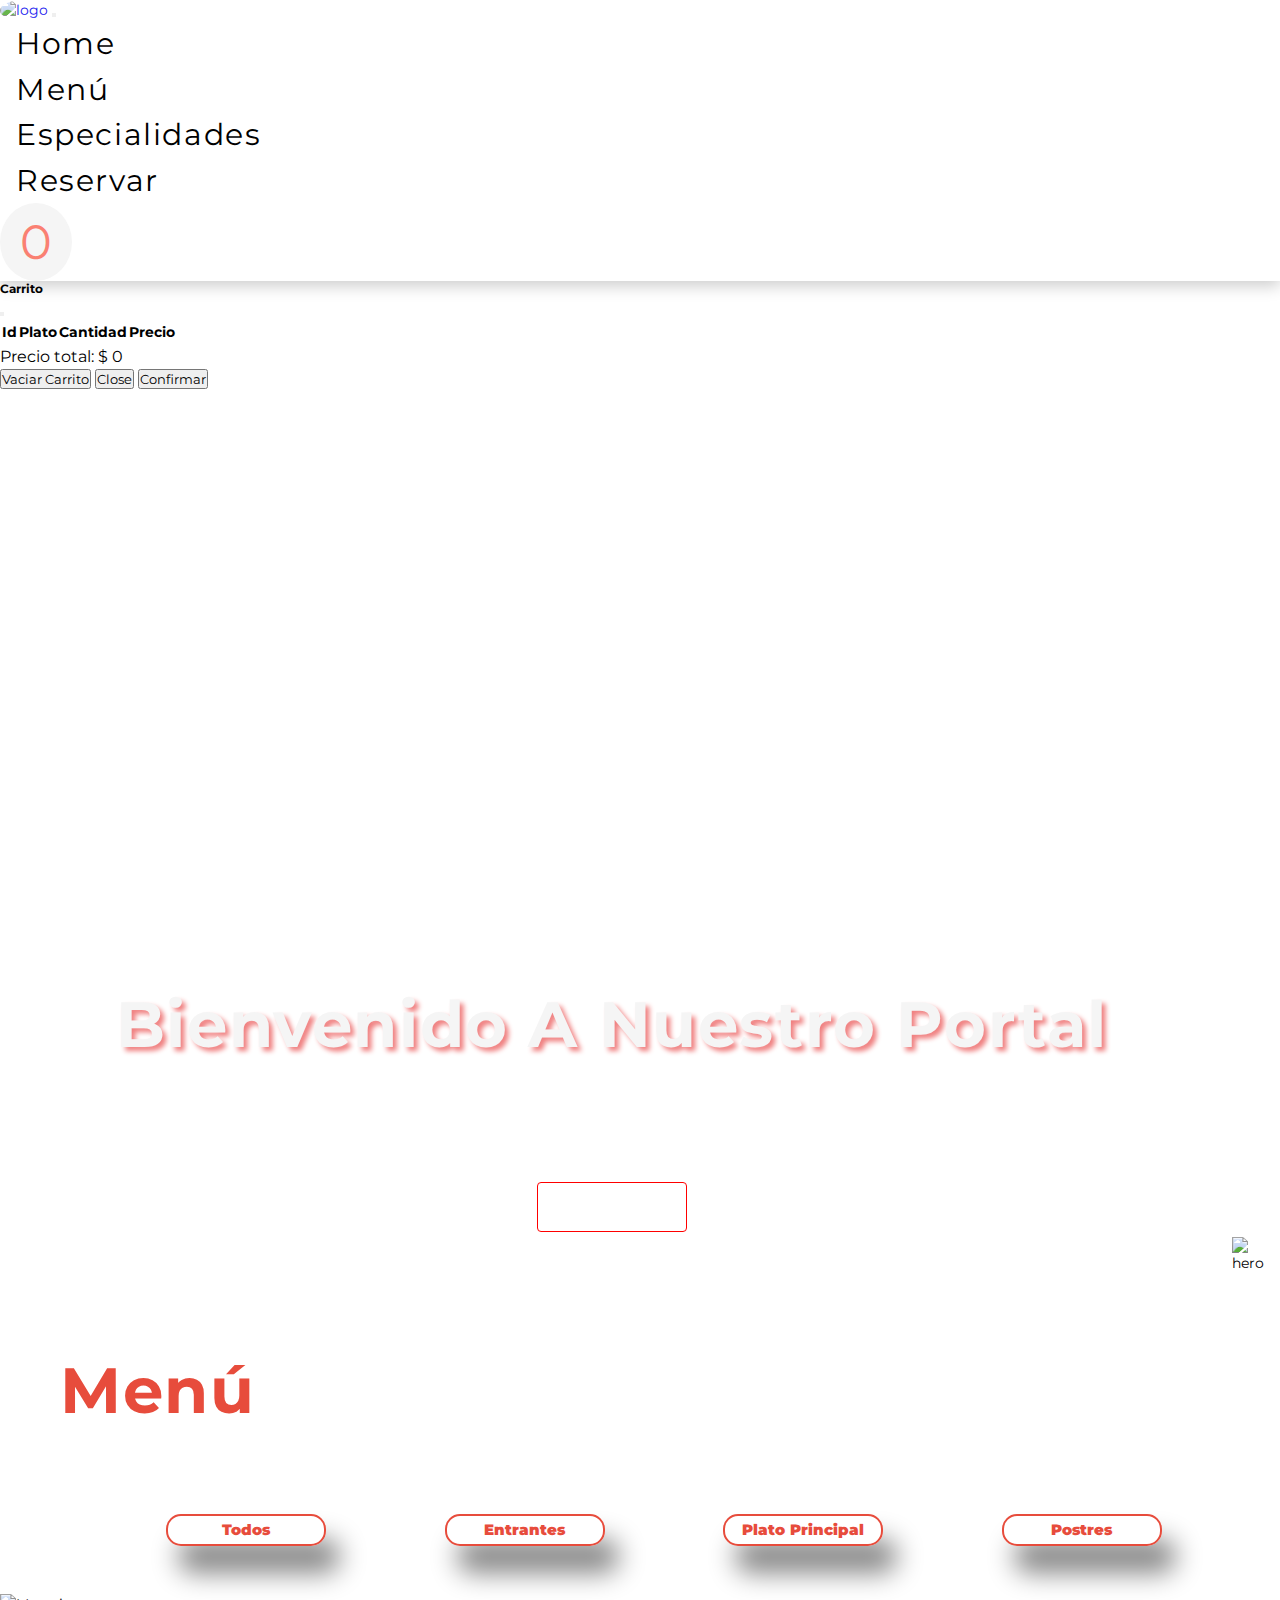
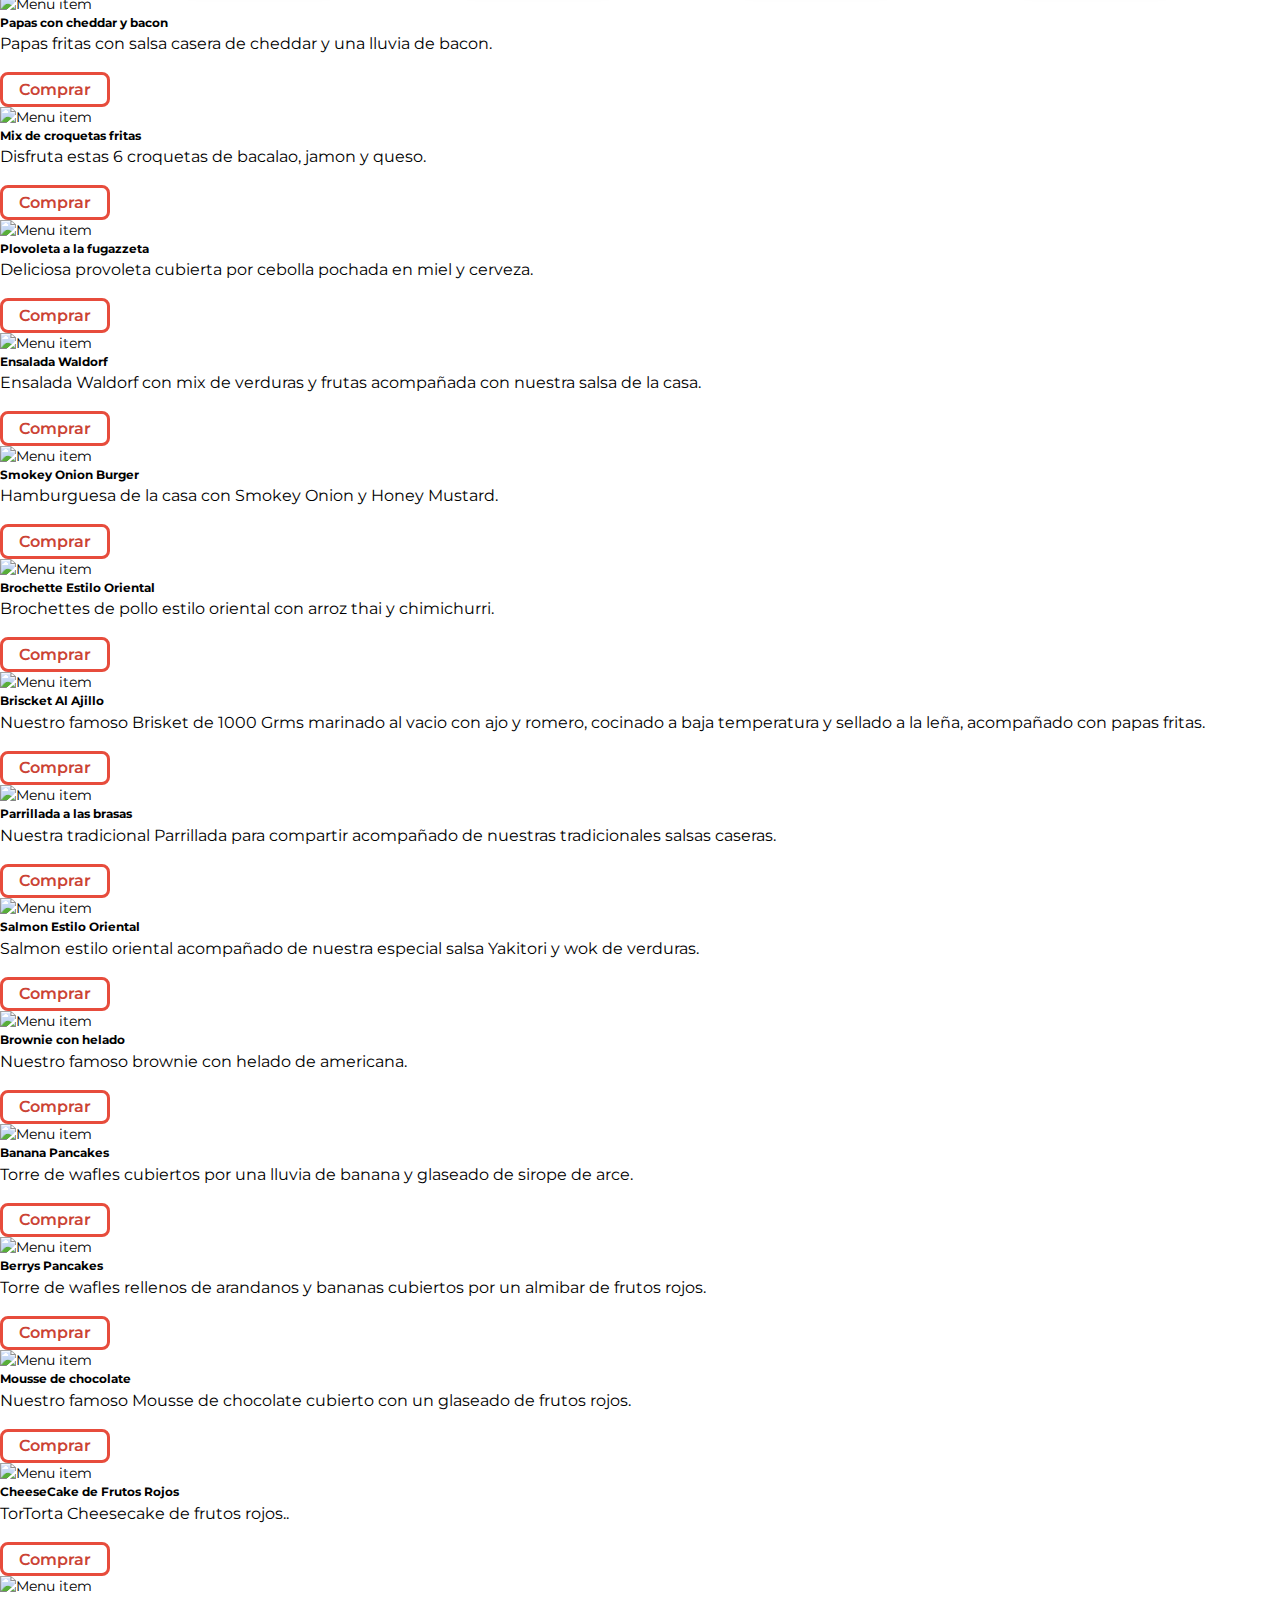
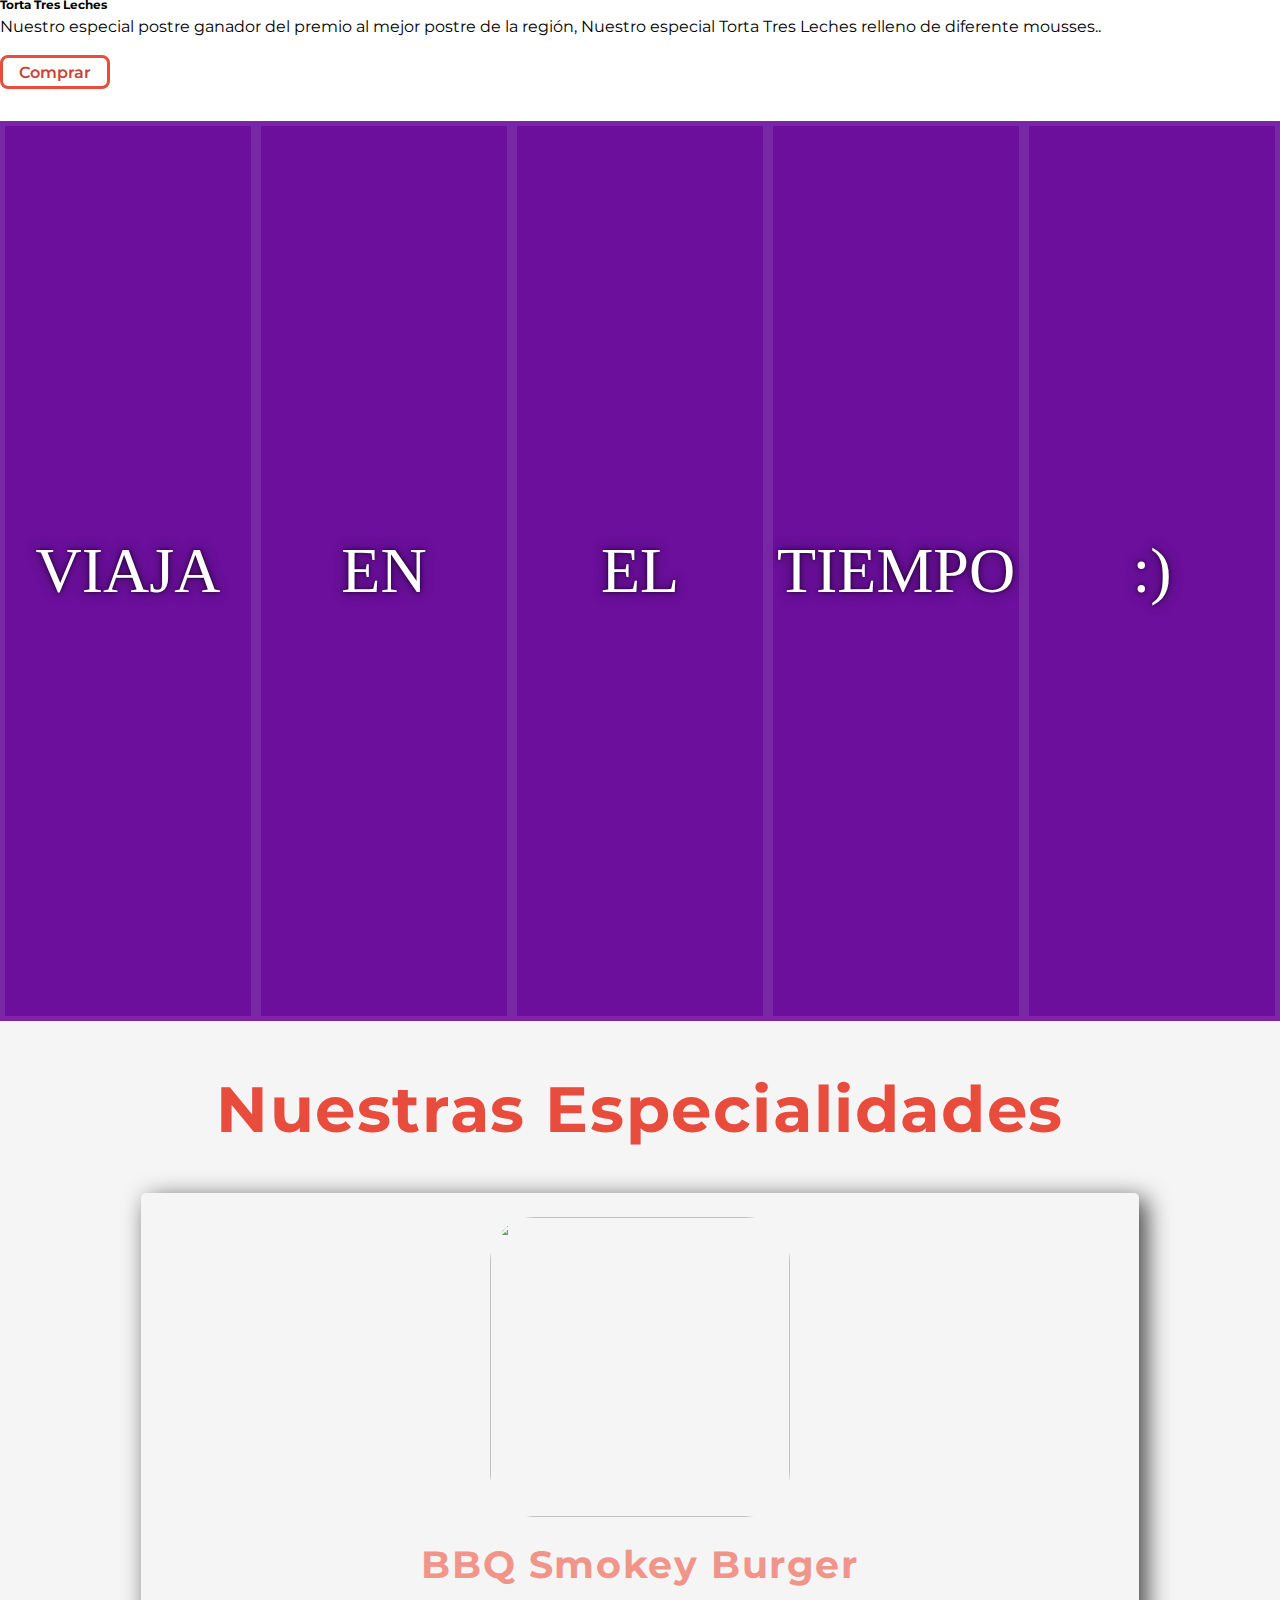
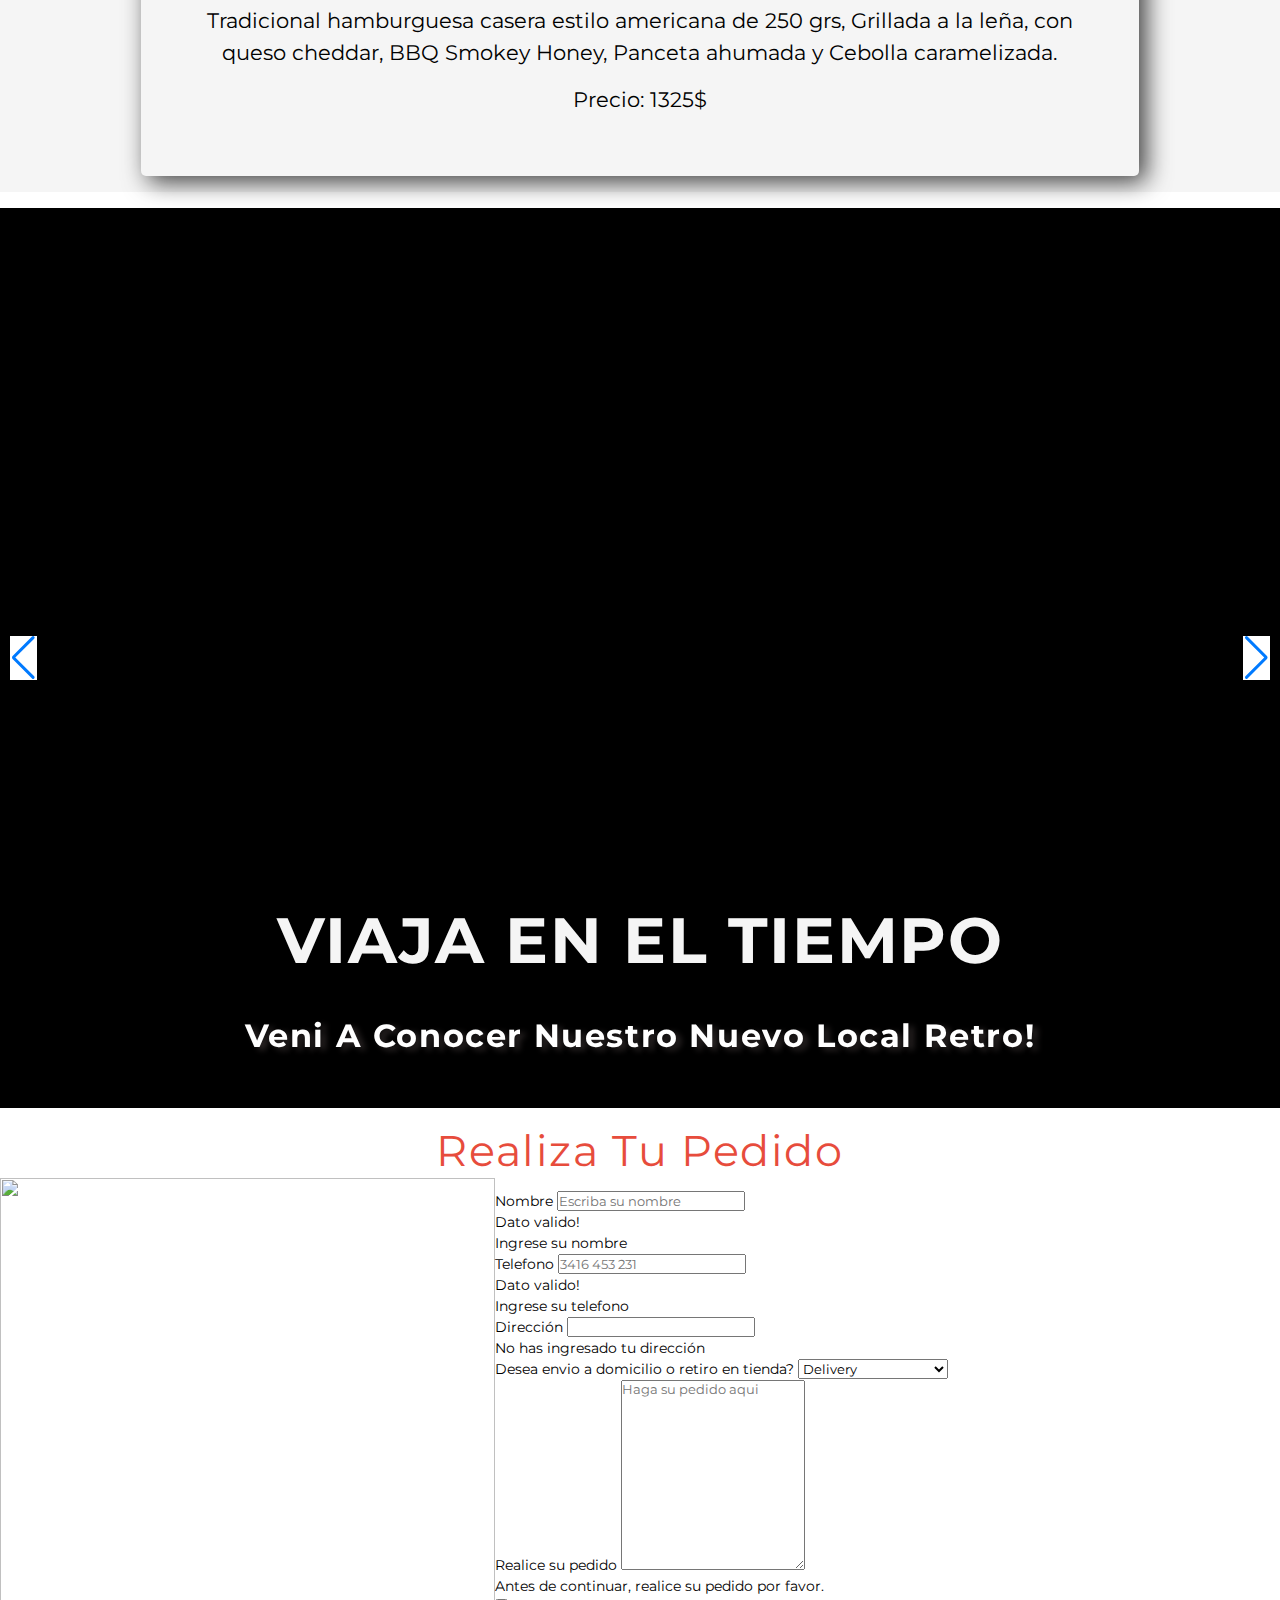
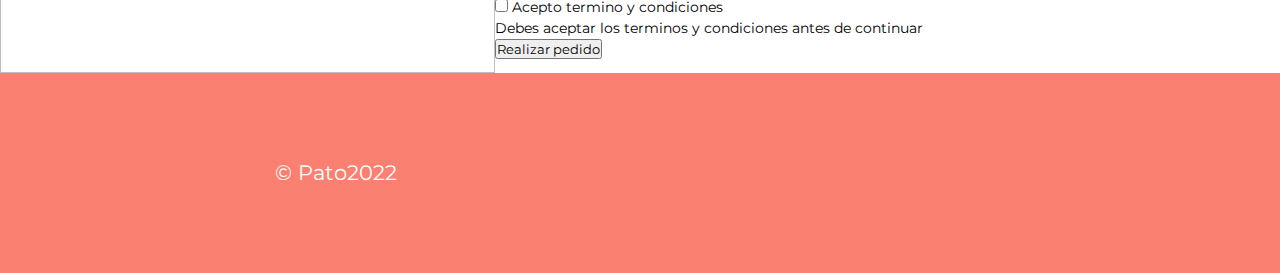
==== commit df39708d: "desarrollo proyecto final" ====
--- a/index.html
+++ b/index.html
@@ -4,6 +4,7 @@
     <meta charset="UTF-8" />
     <meta http-equiv="X-UA-Compatible" content="IE=edge" />
     <meta name="viewport" content="width=device-width, initial-scale=1.0" />
+
     <!-- Boostrap Css link -->
     <link
       href="https://cdn.jsdelivr.net/npm/bootstrap@5.0.2/dist/css/bootstrap.min.css"
@@ -11,64 +12,100 @@
       integrity="sha384-EVSTQN3/azprG1Anm3QDgpJLIm9Nao0Yz1ztcQTwFspd3yD65VohhpuuCOmLASjC"
       crossorigin="anonymous"
     />
+
     <!-- Css link -->
     <link rel="stylesheet" href="./css/styles.css" />
+
     <!-- Swiper Css link -->
     <link
       rel="stylesheet"
       href="https://cdn.jsdelivr.net/npm/swiper@8/swiper-bundle.min.css"
     />
+
     <!-- Toastify Css Link -->
     <link
       rel="stylesheet"
       type="text/css"
       href="https://cdn.jsdelivr.net/npm/toastify-js/src/toastify.min.css"
     />
+
     <title>Restaurant Menu</title>
   </head>
   <body>
+    <button
+        type="button"
+        
+        class="btn btn-danger btn-floating btn-lg"
+        id="btn-back-to-top"
+        >
+    <i class="fas fa-arrow-up"></i>
+  </button>
     <!-- Nav-Bar -->
-    <nav>
-      <div class="nav-center">
-        <!-- nav header -->
-        <div class="nav-header">
-          <img src="./img/payelogo.jpeg" class="logo" alt="logo" />
-          <button class="nav-toggle">
-            <i class="fas fa-bars"></i>
+    <header id="header">
+
+      <nav class="navbar navbar-expand-md navbar-light bg-light ">
+
+        <div class="container">
+
+          <a class="navbar-brand" href="index.html"
+            ><img src="./img/payelogo.jpeg" class="logo" alt="logo"
+          /></a>
+          <button
+            class="navbar-toggler"
+            type="button"
+            data-bs-toggle="collapse"
+            data-bs-target="#navbarNav"
+            aria-controls="navbarNav"
+            aria-expanded="false"
+            aria-label="Toggle navigation"
+          >
+            <span class="navbar-toggler-icon"></span>
           </button>
-        </div>
-
-        <!-- links -->
-        <ul class="links">
-          <li>
-            <a href="index.html">home</a>
-          </li>
-          <li>
-            <a href="about.html">Menu</a>
-          </li>
-          <li>
-            <a href="projects.html">especialidades</a>
-          </li>
-          <li>
-            <a href="contact.html">contacto</a>
-          </li>
-        </ul>
-        <button
-          id="boton-carrito"
-          data-bs-toggle="modal"
-          data-bs-target="#miModal"
-        >
-          <i class="fas fa-shopping-cart"></i
-          ><span id="contadorCarrito">0</span>
-        </button>
-      </div>
-    </nav>
-
-    <!-- Modal Div -->
+
+          <div class="collapse navbar-collapse" id="navbarNav">
+
+            <ul class="navbar-nav links mx-auto gap-3">
+              <li class="nav-item">
+                <a class="nav-link active" href="#header">Home</a>
+              </li>
+              <li class="nav-item">
+                <a class="nav-link active" href="#menu">Menú</a>
+              </li>
+              <li class="nav-item">
+                <a class="nav-link active" href="#especialidades"
+                  >Especialidades</a
+                >
+              </li>
+              <li class="nav-item">
+                <a class="nav-link active" href="#reservar"
+                  >Reservar</a
+                >
+              </li>
+            </ul>
+
+          </div>
+
+          <button
+            id="boton-carrito"
+            data-bs-toggle="modal"
+            data-bs-target="#miModal"
+          >
+            <i class="fas fa-shopping-cart"></i
+            ><span id="contadorCarrito">0</span>
+          </button>
+
+        </div>
+      </nav>
+    </header>
+
+    <!-- Modal Div Carrito -->
 
     <div class="modal" id="miModal" tabindex="-1">
+
       <div class="modal-dialog modal-lg">
+        
         <div class="modal-content">
+
           <div class="modal-header">
             <h5 class="modal-title" id="modalSizeLabel">Carrito</h5>
             <button
@@ -77,6 +114,7 @@
               data-bs-dismiss="modal"
             ></button>
           </div>
+
           <div class="modal-body">
             <table class="table">
               <thead>
@@ -111,62 +149,144 @@
               Confirmar
             </button>
           </div>
+
         </div>
       </div>
     </div>
 
     <!-- Hero Section -->
     <section id="home" class="hero">
+
       <div class="hero-div-text">
+
         <h2>Bienvenido a Nuestro portal</h2>
         <p>
           Lorem ipsum dolor sit, amet consectetur adipisicing elit. Sint nostrum
           autem laudantium natus perferendis eum.
         </p>
-        <button class="btn-neon">Pide Ya!</button>
+        <button href="#form" class="btn-neon">Pide Ya!</button>
+
       </div>
 
       <div class="hero-div-img">
         <img src="./img/b-1.jpeg" class="h-img" alt="hero" />
       </div>
+
     </section>
 
-    <!-- Titulo Section -->
-    <div class="container">
+    <!-- Menu Principal Section -->
+    <div class="container" id="menu">
       <!-- Titulo -->
       <div class="container-lg title text-center">
-        <h2>Nuestro Menu</h2>
-        <div class="underline"></div>
+        <h2>Menú</h2>
       </div>
 
       <!-- Botones de filtro -->
       <div class="btn-container">
+
         <button class="filter-btn" type="button" data-id="Todos">Todos</button>
+
         <button class="filter-btn" type="button" data-id="Entrantes">
           Entrantes
         </button>
+
         <button class="filter-btn" type="button" data-id="Plato Principal">
           Plato Principal
         </button>
+
         <button class="filter-btn" type="button" data-id="Postres">
           Postres
         </button>
+
       </div>
 
       <!-- Menu -->
-
       <div class="container">
         <div
           class="row row-cols-sm-2 row-cols-md-3 box-container"
           id="box-container"
-        ></div>
-      </div>
-    </div>
+        >
+          <!-- Menu traido desde Js -->
+        </div>
+      </div>
+    </div>
+
+    <!-- Panel de imagenes -->
+    <div class="panels">
+
+      <div class="panel panel1">
+        <p>Hey</p>
+        <p>Viaja</p>
+        <p>Aqui</p>
+      </div>
+
+      <div class="panel panel2">
+        <p>Ven</p>
+        <p>En</p>
+        <p>Bici</p>
+      </div>
+
+      <div class="panel panel3">
+        <p>Vive</p>
+        <p>El</p>
+        <p>Momento</p>
+      </div>
+
+      <div class="panel panel4">
+        <p>Tienes</p>
+        <p>tiempo</p>
+        <p>Siempre</p>
+      </div>
+
+      <div class="panel panel5">
+        <p>Life</p>
+        <p>:)</p>
+        <p>Style</p>
+      </div>
+
+    </div>
+
+    <!-- Nuestras Especialidades -->
+    <!-- Titulo -->
+    <section class="daily-menu" id="especialidades">
+      <div class="d-title">
+        <h2>Nuestras Especialidades</h2>
+        <div class="d-underline"></div>
+      </div>
+
+      <!-- Menu -->
+      <div class="menu-conteiner">
+
+        <div class="img-container">
+          <img src="#" alt="" id="plato-img" />
+        </div>
+
+        <h2 id="plato"></h2>
+        <p id="info"></p>
+        <p id="precio"></p>
+
+        <!-- Botones -->
+        <div class="button-container">
+
+          <button class="prev-btn">
+            <i class="fas fa-chevron-left"></i>
+          </button>
+
+          <button class="next-btn">
+            <i class="fas fa-chevron-right"></i>
+          </button>
+
+        </div>
+      </div>
+    </section>
 
     <!-- Slider Section -->
     <section class="home" id="home">
+
       <div class="swiper home-slider">
+
         <div class="swiper-wrapper">
+
           <div class="swiper-slide slide d-1">
             <div class="content">
               <h2>Viaja en el tiempo</h2>
@@ -188,6 +308,7 @@
               </h2>
             </div>
           </div>
+
         </div>
 
         <div class="swiper-button-next"></div>
@@ -195,65 +316,150 @@
       </div>
     </section>
 
-    <!-- Nuestras Especialidades -->
-    <!-- Titulo -->
-    <section class="daily-menu">
-      <div class="d-title">
-        <h2>Nuestras Especialidades</h2>
-        <div class="d-underline"></div>
-      </div>
-
-      <!-- Menu -->
-      <div class="menu-conteiner">
-        <div class="img-container">
-          <img src="#" alt="" id="plato-img" />
-        </div>
-        <h2 id="plato"></h2>
-        <p id="info"></p>
-        <p id="precio"></p>
-        <!-- Botones -->
-        <div class="button-container">
-          <button class="prev-btn">
-            <i class="fas fa-chevron-left"></i>
-          </button>
-          <button class="next-btn">
-            <i class="fas fa-chevron-right"></i>
-          </button>
-        </div>
-        <!-- random button -->
-        <button class="random-btn">Ramdom plato</button>
-      </div>
+
+    <!-- Form Section -->
+
+    <section class="form" id="reservar">
+
+      <h2 class="f-text">Realiza Tu Pedido</h2>
+      
+        <img
+          class="f-image"
+          src="https://images.unsplash.com/photo-1511421616335-5a9846f1afcb?ixlib=rb-1.2.1&ixid=MnwxMjA3fDB8MHxwaG90by1wYWdlfHx8fGVufDB8fHx8&auto=format&fit=crop&w=2232&q=80"
+          alt=""
+        />
+
+        <div class="f-content">
+
+        <form class="row g-5 p-2 needs-validation" novalidate>
+
+          <div class="col-lg-4 fs-5">
+            <label for="validationCustom01" class="form-label">Nombre</label>
+            <input type="text" class="form-control" id="validationCustom01" placeholder="Escriba su nombre" required>
+            <div class="valid-feedback">
+              Dato valido!
+            </div>
+             <div class="invalid-feedback">
+              Ingrese su nombre
+            </div>
+          </div>
+          
+          <div class="col-lg-4 fs-5">
+            <label for="validationCustom02" class="form-label">Telefono</label>
+            <input type="number" class="form-control" id="validationCustom02" placeholder="3416 453 231" required>
+            <div class="valid-feedback">
+              Dato valido!
+            </div>
+            <div class="invalid-feedback">
+              Ingrese su telefono
+            </div>
+          </div>
+
+          <div class="col-lg-4 fs-5">
+            <label for="validationCustom03" class="form-label">Dirección</label>
+            <input type="text" class="form-control" id="validationCustom03" required>
+            <div class="invalid-feedback">
+              No has ingresado tu dirección
+            </div>
+          </div>
+
+          <div class="col-lg-4 fs-5">
+            <label for="validationCustom04" class="form-label">Desea envio a domicilio o retiro en tienda?</label>
+            <select class="form-select" id="validationCustom04" required>
+              <option >Delivery</option>
+              <option>Recogida en tienda</option>
+            </select>
+          </div>
+
+          <div class="col-lg-8 fs-5">          
+              <label for="validationCustom05" class="form-label">
+                Realice su pedido
+              </label>
+              <textarea style="height: 190px" class="form-control" id="validationTextarea" placeholder="Haga su pedido aqui" required></textarea>
+              <div class="invalid-feedback">
+                Antes de continuar, realice su pedido por favor.
+              </div>          
+          </div>
+
+          <div class="col-12 fs-5">
+            <div class="form-check">
+              <input class="form-check-input" type="checkbox" value="" id="invalidCheck" required>
+              <label class="form-check-label" for="invalidCheck">
+                Acepto termino y condiciones
+              </label>
+              <div class="invalid-feedback">
+                Debes aceptar los terminos y condiciones antes de continuar
+              </div>
+            </div>
+          </div>
+
+          <div class="col-12">
+            <button class="btn btn-dark" type="submit">Realizar pedido</button>
+          </div>
+
+        </form>
+
     </section>
+    <!-- Footer -->
+
+<footer class="footer">
+
+  <div class="derechos">
+    <p>&copy; Pato2022</p>
+  </div>
+
+  <div class="iconos">
+    <div>
+      <i class="fa-brands fa-facebook"></i>
+    </div>
+    <div>
+      <i class="fa-brands fa-twitter"></i>
+    </div>
+    <div>
+      <i class="fa-solid fa-envelope"></i>
+    </div>
+  </div>
+
+</footer>
+
+
 
     <!-- loader  -->
     <!-- <div class="loader-container">
       <img src="img/burger.gif" alt="" />
     </div> -->
+
     <!-- Toastify Script -->
     <script
       type="text/javascript"
       src="https://cdn.jsdelivr.net/npm/toastify-js"
     ></script>
+
     <!-- Boostrap Js -->
     <script
       src="https://cdn.jsdelivr.net/npm/bootstrap@5.0.2/dist/js/bootstrap.bundle.min.js"
       integrity="sha384-MrcW6ZMFYlzcLA8Nl+NtUVF0sA7MsXsP1UyJoMp4YLEuNSfAP+JcXn/tWtIaxVXM"
       crossorigin="anonymous"
     ></script>
+
     <!-- Swiper Script -->
     <script src="https://cdn.jsdelivr.net/npm/swiper@8/swiper-bundle.min.js"></script>
+
     <!-- Awesome icons -->
     <script
       src="https://kit.fontawesome.com/0149485272.js"
       crossorigin="anonymous"
     ></script>
+
     <!-- Sweet Alert -->
     <script src="https://unpkg.com/sweetalert/dist/sweetalert.min.js"></script>
+
     <!-- Javascript  -->
     <script src="./javasCript/globales.js"></script>
     <script src="./javasCript/funciones.js"></script>
     <script src="./javasCript/producto.js"></script>
     <script src="./javasCript/main.js"></script>
     <script src="./javasCript/interfaz.js"></script>
+
   </body>
 </html>
--- a/css/styles.css
+++ b/css/styles.css
@@ -8,16 +8,16 @@
 
 :root {
   /* Paleta de color primario */
-  --clr-primario-1: #fffbe6;
-  --clr-primario-2: #8ef3f5;
-  --clr-primario-3: #4eeff2;
-  --clr-primario-4: #39a0a2;
-  --clr-primario-5: #39e6e9;
-  --clr-primario-6: #13dde1;
-  --clr-primario-7: #0bc7ca;
-  --clr-primario-8: #200fbc;
-  --clr-primario-9: #503fe8;
-  --clr-primario-10: #200fbc;
+  --clr-primario-1: #f08080;
+  --clr-primario-2: #fa8072;
+  --clr-primario-3: #f5b7b1;
+  --clr-primario-4: #f1948a;
+  --clr-primario-5: #ec7063;
+  --clr-primario-6: #e74c3c;
+  --clr-primario-7: #cb4335;
+  --clr-primario-8: #b03a2e;
+  --clr-primario-9: #943126;
+  --clr-primario-10: #78281f;
 
   --clr-grey-1: hsl(209, 61%, 16%);
   /* Color del body */
@@ -90,103 +90,39 @@
 */
 
 nav {
-  background: white;
   box-shadow: var(--dark-shadow);
 }
 
-.nav-center {
-  width: auto;
-  margin: 0 auto;
-  /* max-width: 1170px; */
-}
-
-.nav-header {
-  display: flex;
-  align-items: center;
-  justify-content: space-between;
-  padding: 1rem;
-}
-
-.nav-toggle {
-  font-size: 1.5rem;
-  color: var(--clr-primario-5);
-  background: transparent;
-  border-color: transparent;
-  transition: var(--transition-1);
-  cursor: pointer;
-}
-.nav-toggle:hover {
-  color: var(--clr-primario-5);
-  transform: rotate(90deg);
-}
 .logo {
   height: 120px;
-}
-.links a {
-  color: black;
-  font-size: 1.6rem;
+  width: 120px;
+  opacity: 0.9;
+  border-radius: 50%;
+}
+
+.links li a {
+  color: black !important;
+  font-size: 1.9rem;
   text-transform: capitalize;
   letter-spacing: var(--spacing);
-  display: block;
   padding: 0.5rem 1rem;
   transition: var(--transition);
 }
-.links a:hover {
-  color: var(--clr-primario-8);
-  /* padding-left: 1.5rem; */
-}
-.social-icons {
-  display: none;
-}
-.links {
-  height: 0;
-  overflow: hidden;
-  transition: var(--transition);
-}
-.show-links {
-  height: 10rem;
-}
-
-@media screen and (min-width: 800px) {
-  .nav-center {
-    max-width: 1170px;
-    margin: 0 auto;
-    display: flex;
-    align-items: center;
-    justify-content: space-between;
-    padding: 1rem;
-  }
-  .nav-header {
-    padding: 0;
-  }
-  .nav-toggle {
-    display: none;
-  }
-  .links {
-    height: auto;
-    display: flex;
-  }
-  .links a {
-    padding: 0;
-    margin: 0 0.5rem;
-  }
-  .links a:hover {
-    padding: 0;
-    background: transparent;
-  }
-}
-
-/*
-=============== 
-Modal Nav-bar
+.nav-link:hover {
+  color: var(--clr-primario-2) !important;
+}
+
+/*
+=============== 
+Carrito Nav-bar
 ===============
 */
 
 #boton-carrito {
   border: none;
-  color: var(--clr-primario-9);
+  color: var(--clr-primario-2);
   font-size: 3rem;
-  background-color: white;
+  background-color: whitesmoke;
   border-radius: 50%;
   padding: 10px 20px;
   transition: all 0.3s;
@@ -195,7 +131,7 @@
 #boton-carrito:hover {
   cursor: pointer;
   color: white;
-  background-color: var(--clr-primario-9);
+  background-color: var(--clr-primario-2);
 }
 
 #boton-carrito:focus {
@@ -253,7 +189,7 @@
 .hero-div-text h2 {
   color: whitesmoke;
   font-size: 4rem;
-  text-shadow: 4px 4px 5px rgb(227, 101, 28);
+  text-shadow: 4px 4px 5px var(--clr-primario-1);
 }
 
 .hero-div-text p {
@@ -309,26 +245,27 @@
 
 /*
 =============== 
-Titulo Section
+Nuestro Menu Section
 ===============
 */
 
 .title h2 {
   font-size: 4rem;
-  color: var(--clr-primario-9);
-  border: 3px solid var(--clr-primario-10);
+  color: var(--clr-primario-6);
+  font-weight: 700;
+  /* border: 3px solid var(--clr-primario-6); */
   border-radius: 10px;
   padding: 10px;
   width: 100%;
   margin: 50px;
-  box-shadow: 1px 1px 20px 8px var(--clr-primario-9);
+  /* box-shadow: 1px 1px 20px 8px var(--clr-primario-6); */
   transition: all 1s;
 }
 
-.title h2:hover {
-  background-color: rgb(119, 95, 240);
+/* .title h2:hover {
+  background-color: var(--clr-primario-2);
   color: whitesmoke;
-}
+} */
 
 /*
 =============== 
@@ -349,11 +286,11 @@
 .filter-btn {
   width: 10rem;
   height: 2rem;
-  border: 2px var(--clr-primario-9) solid;
+  border: 2px var(--clr-primario-6) solid;
   border-radius: 15px;
-  color: var(--clr-primario-9);
+  color: var(--clr-primario-6);
   font-weight: 900;
-  font-size: 1em;
+  font-size: 1.1em;
   box-shadow: 13px 26px 27px 1px rgba(0, 0, 0, 0.48);
   cursor: pointer;
   transition: all 0.4s linear;
@@ -362,7 +299,7 @@
 
 .filter-btn:hover {
   color: whitesmoke;
-  background-color: rgb(119, 95, 240);
+  background-color: var(--clr-primario-2);
 }
 
 /*
@@ -381,45 +318,6 @@
 ===============
 */
 
-/* .box-container .box {
-  height: 25rem;
-  flex: 1 1 30rem;
-  border: 1rem solid #fff;
-  box-shadow: 0 0.5rem 1rem rgba(0, 0, 0, 0.1);
-  border-radius: 0.5rem;
-  position: relative;
-  overflow: hidden;
-}
-
-
-
-.box-container .box .content {
-  position: absolute;
-  top: -100%;
-  left: 0;
-  height: 100%;
-  width: 100%;
-  background: whitesmoke;
-  padding: 1rem;
-  padding-top: 1rem;
-  text-align: center;
-  transition: all 0.3s linear;
-}
-
-.box-container .box .content h3 {
-  font-size: 2.5rem;
-  color: black;
-}
-
-.box-container .box .content p {
-  font-size: 1.5rem;
-  color: rgb(105, 102, 102);
-  padding: 1rem 0;
-}
-
-.box-container .box:hover .content {
-  top: 0;
-} */
 .foto {
   height: 280px;
   width: 100%;
@@ -445,8 +343,9 @@
 .btn-compra {
   display: inline-block;
   padding: 0.3rem 1rem;
-  border: 0.2rem solid var(--clr-primario-9);
-  color: var(--clr-primario-9);
+  border: 0.2rem solid var(--clr-primario-6);
+  color: var(--clr-primario-7);
+  background-color: white;
   cursor: pointer;
   font-size: 1rem;
   font-weight: 600;
@@ -464,7 +363,7 @@
   right: 0;
   width: 0%;
   height: 100%;
-  background: rgb(119, 95, 240);
+  background: var(--clr-primario-2);
   transition: 0.3s linear;
   z-index: -1;
 }
@@ -480,47 +379,176 @@
 
 /*
 =============== 
-Interfaz Formulario
-===============
-*/
-
-#form {
-  width: 100%;
-  height: auto;
-  background-color: #f5deb3;
+Panels
+===============
+*/
+
+.panels {
+  margin-top: 2rem;
+  min-height: 100vh;
+  overflow: hidden;
+  display: flex;
+}
+
+.panel {
+  background: #6b0f9c;
+  box-shadow: inset 0 0 0 5px rgba(255, 255, 255, 0.1);
+  color: white;
+  text-align: center;
+  align-items: center;
+  transition: font-size 0.7s cubic-bezier(0.61, -0.19, 0.7, -0.11),
+    flex 0.7s cubic-bezier(0.61, -0.19, 0.7, -0.11), background 0.2s;
+  font-size: 1rem;
+  background-size: cover;
+  background-position: center;
+  flex: 1;
+  justify-content: center;
+  align-items: center;
   display: flex;
   flex-direction: column;
+}
+
+.panel1 {
+  background-image: url(https://images.unsplash.com/photo-1526361547623-9dd08c979bb1?ixlib=rb-1.2.1&ixid=MnwxMjA3fDB8MHxwaG90by1wYWdlfHx8fGVufDB8fHx8&auto=format&fit=crop&w=774&q=80);
+}
+.panel2 {
+  background-image: url(https://images.unsplash.com/photo-1541701851966-739c62ec28a0?ixlib=rb-1.2.1&ixid=MnwxMjA3fDB8MHxwaG90by1wYWdlfHx8fGVufDB8fHx8&auto=format&fit=crop&w=870&q=80);
+}
+.panel3 {
+  background-image: url(https://images.unsplash.com/photo-1579236546973-39f510ef2a37?ixlib=rb-1.2.1&ixid=MnwxMjA3fDB8MHxwaG90by1wYWdlfHx8fGVufDB8fHx8&auto=format&fit=crop&w=1770&q=80);
+}
+.panel4 {
+  background-image: url(https://images.unsplash.com/photo-1508801176750-a71beee9862a?ixlib=rb-1.2.1&ixid=MnwxMjA3fDB8MHxwaG90by1wYWdlfHx8fGVufDB8fHx8&auto=format&fit=crop&w=1770&q=80);
+}
+.panel5 {
+  background-image: url(https://images.unsplash.com/photo-1517407256858-972c0f3ebef2?ixlib=rb-1.2.1&ixid=MnwxMjA3fDB8MHxwaG90by1wYWdlfHx8fGVufDB8fHx8&auto=format&fit=crop&w=772&q=80);
+}
+
+/* Flex Children */
+.panel > * {
+  margin: 0;
+  width: 100%;
+  transition: transform 0.5s;
+  flex: 1 0 auto;
+  display: flex;
+  justify-content: center;
   align-items: center;
-  justify-content: center;
-  gap: 1rem;
-  border: 2px solid black;
-  display: none;
-}
-
-#form input {
-  width: 200px;
-}
-
-#categorias {
-  width: 200px;
-  border: solid black 2px;
-}
-
-#productosInterfaz {
-  width: 100%;
-  height: auto;
-  background-color: rgb(221, 173, 83);
+}
+
+.panel > *:first-child {
+  transform: translateY(-100%);
+}
+.panel.open-active > *:first-child {
+  transform: translateY(0);
+}
+.panel > *:last-child {
+  transform: translateY(100%);
+}
+.panel.open-active > *:last-child {
+  transform: translateY(0);
+}
+
+.panel p {
+  text-transform: uppercase;
+  font-family: "Amatic SC", cursive;
+  text-shadow: 0 0 4px rgba(0, 0, 0, 0.72), 0 0 14px rgba(0, 0, 0, 0.45);
+  font-size: 2em;
+}
+
+.panel p:nth-child(2) {
+  font-size: 4em;
+}
+
+.panel.open {
+  font-size: 40px;
+  flex: 5;
+}
+
+/*
+=============== 
+Nuestras Especialidades
+===============
+*/
+
+.daily-menu {
+  padding: 1rem;
+  background-color: whitesmoke;
+  background-position: center;
+  background-repeat: no-repeat;
+  background-size: cover;
   display: grid;
-  grid-template-columns: auto auto;
-  padding: 2rem;
-  display: none;
-}
-
-.probando {
-  border: black 3px solid;
-  padding: 1rem;
-  margin: 1rem;
-  background-color: aliceblue;
+  place-items: center;
+}
+
+.d-title {
+  text-align: center;
+  margin: 2rem;
+}
+
+.d-title h2 {
+  font-size: 4rem;
+  color: var(--clr-primario-6);
+}
+
+.menu-conteiner {
+  background-color: whitesmoke;
+  padding: 1.5rem 2rem;
+  border-radius: 5px;
+  box-shadow: 7px 6px 25px 0px rgba(0, 0, 0, 0.75);
+  text-align: center;
+  width: 80%;
+}
+
+.img-container {
+  position: relative;
+  width: 300px;
+  height: 300px;
+  margin: 0 auto;
+  margin-bottom: 1.5rem;
+}
+
+#plato-img {
+  width: 100%;
+  display: block;
+  height: 100%;
+  object-fit: cover;
+  border-radius: 15%;
+  position: relative;
+}
+
+.menu-conteiner h2 {
+  font-size: 2.4rem;
+  color: var(--clr-primario-4);
+}
+
+.menu-conteiner p {
+  font-size: 1.3rem;
+  margin-top: 1rem;
+}
+
+#precio,
+.button-container {
+  margin-top: 1rem;
+}
+
+#precio span {
+  font-weight: bold;
+}
+
+.prev-btn,
+.next-btn {
+  color: var(--clr-primario-9);
+  font-size: 1.75rem;
+  background: transparent;
+  border-color: transparent;
+  margin: 0 0.5rem;
+  cursor: pointer;
+  transition: all 0.3s;
+}
+
+.prev-btn:hover,
+.next-btn:hover {
+  color: var(--clr-primario-8);
 }
 
 /*
@@ -627,116 +655,80 @@
 
 /*
 =============== 
-Nuestras Especialidades
-===============
-*/
-
-.daily-menu {
-  padding: 1rem;
-  background-image: linear-gradient(rgba(0, 0, 0, 0.1), rgba(0, 0, 0, 0.1)),
-    url(../img/madera1.jpg);
-  /* background-color: wheat; */
-  background-position: center;
-  background-repeat: no-repeat;
-  background-size: cover;
+Form
+===============
+*/
+
+.form {
   display: grid;
-  place-items: center;
-}
-
-.d-title {
-  text-align: center;
-}
-
-.d-title h2 {
-  font-size: 4rem;
-}
-
-.d-underline {
-  width: 25rem;
-  height: 0.25rem;
-  background: black;
-  margin-left: auto;
-  margin-right: auto;
-  margin-top: 1rem;
-}
-
-.menu-conteiner {
-  background-color: wheat;
-  padding: 1.5rem 2rem;
-  border-radius: 5px;
-  box-shadow: 7px 6px 25px 0px rgba(0, 0, 0, 0.75);
-  text-align: center;
-  width: 80%;
-}
-
-.img-container {
-  position: relative;
-  width: 300px;
-  height: 300px;
+  grid-template-columns: 1fr 2fr;
+  grid-template-rows: auto auto;
+  grid-template-areas:
+    "text text"
+    "img form";
+  height: auto;
+  width: 100%;
+  justify-content: center;
+  align-items: center;
+  align-content: center;
+}
+
+.f-image {
+  width: 55vh;
+  height: 55vh;
+  object-fit: cover;
+  grid-area: img;
   margin: 0 auto;
-  margin-bottom: 1.5rem;
-}
-
-#plato-img {
-  width: 100%;
-  display: block;
-  height: 100%;
-  object-fit: cover;
-  border-radius: 15%;
-  position: relative;
-}
-
-.menu-conteiner h2 {
-  font-size: 2.4rem;
-}
-
-.menu-conteiner p {
-  font-size: 1.3rem;
-  margin-top: 1rem;
-}
-
-#precio,
-.button-container,
-.random-btn {
-  margin-top: 1rem;
-}
-
-#precio span {
-  font-weight: bold;
-}
-
-.prev-btn,
-.next-btn {
-  color: rgb(216, 191, 144);
-  font-size: 1.75rem;
-  background: transparent;
-  border-color: transparent;
-  margin: 0 0.5rem;
-  cursor: pointer;
-  transition: all 0.3s;
-}
-
-.prev-btn:hover,
-.next-btn:hover {
-  color: rgb(102, 76, 29);
-}
-
-.random-btn {
-  margin-top: 0.5rem;
-  background: wheat;
-  color: black;
-  padding: 0.25rem 0.5rem;
-  text-transform: capitalize;
-  border-radius: 5px;
-  transition: all 0.3s;
-  border-color: rgb(132, 98, 34);
-  cursor: pointer;
-}
-
-.random-btn:hover {
-  background-color: rgb(187, 148, 71);
+}
+
+.f-text {
+  grid-area: text;
+  margin: auto;
+  color: var(--clr-primario-6);
+  font-size: 2.7rem;
+  font-weight: 400;
+}
+
+.f-content {
+  grid-area: form;
+}
+
+/*
+=============== 
+Footer
+===============
+*/
+
+.footer {
   color: white;
-}
+  width: 100%;
+  height: 200px;
+  display: flex;
+  justify-content: space-around;
+  align-items: center;
+  background-color: var(--clr-primario-2);
+}
+.derechos p {
+  font-size: 1.5em;
+}
+
+.iconos {
+  display: flex;
+  gap: 30px;
+}
+.iconos i {
+  font-size: 35px;
+}
+
+#btn-back-to-top {
+  position: fixed;
+  bottom: 20px;
+  right: 20px;
+  display: none;
+  z-index: 10000;
+}
+
+
 
 /*
 =============== 
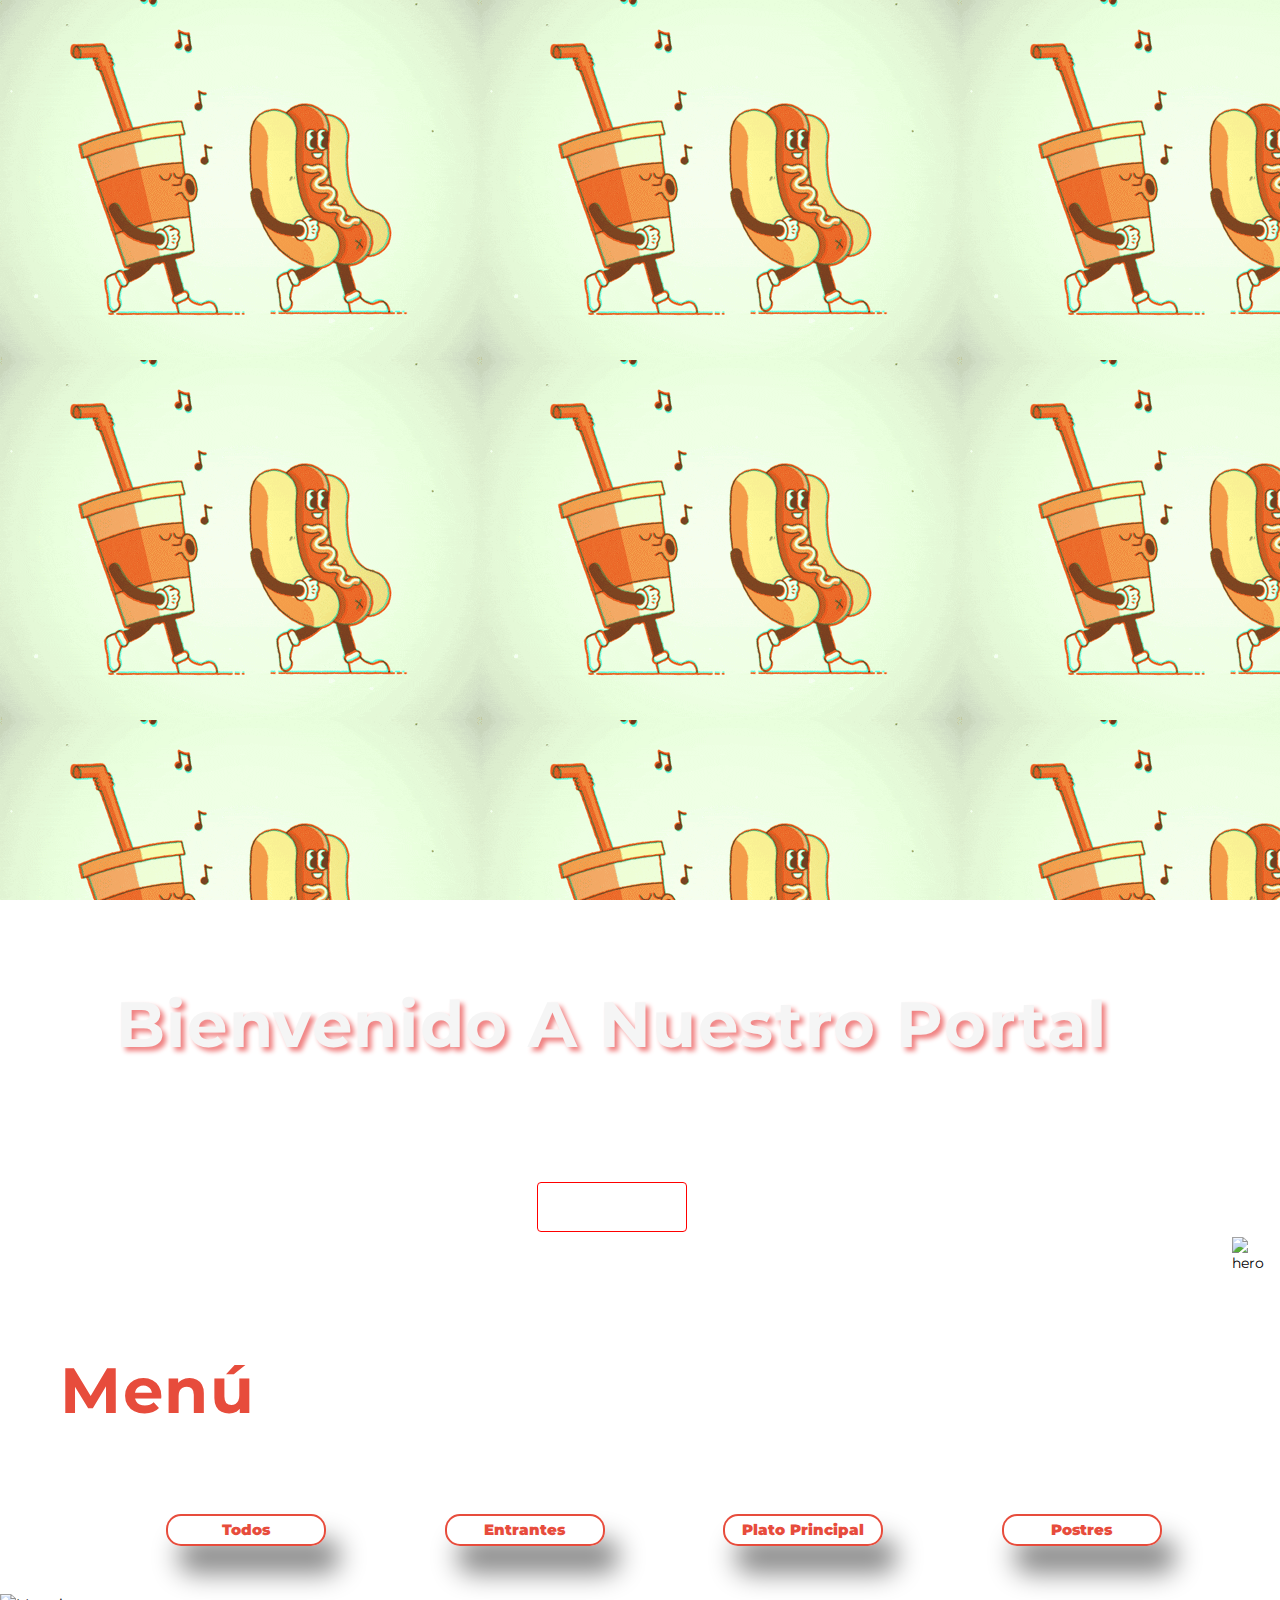
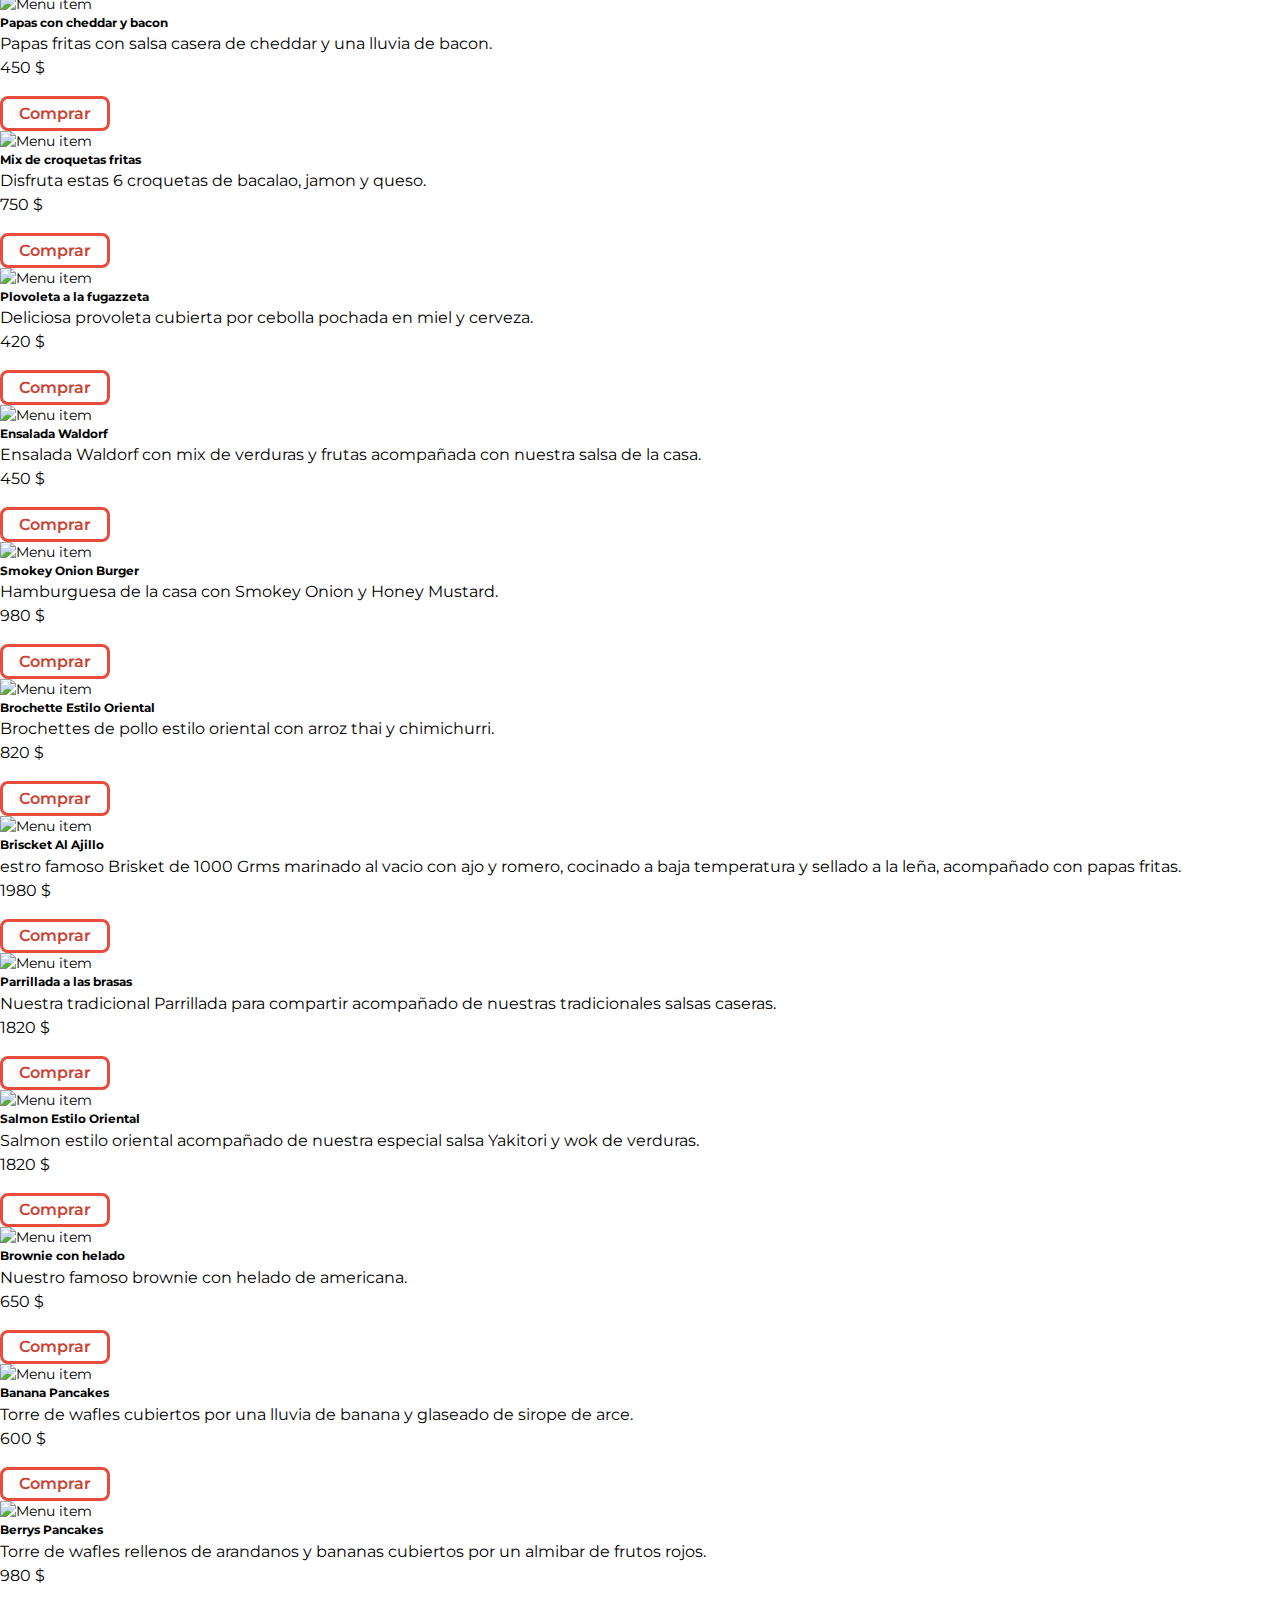
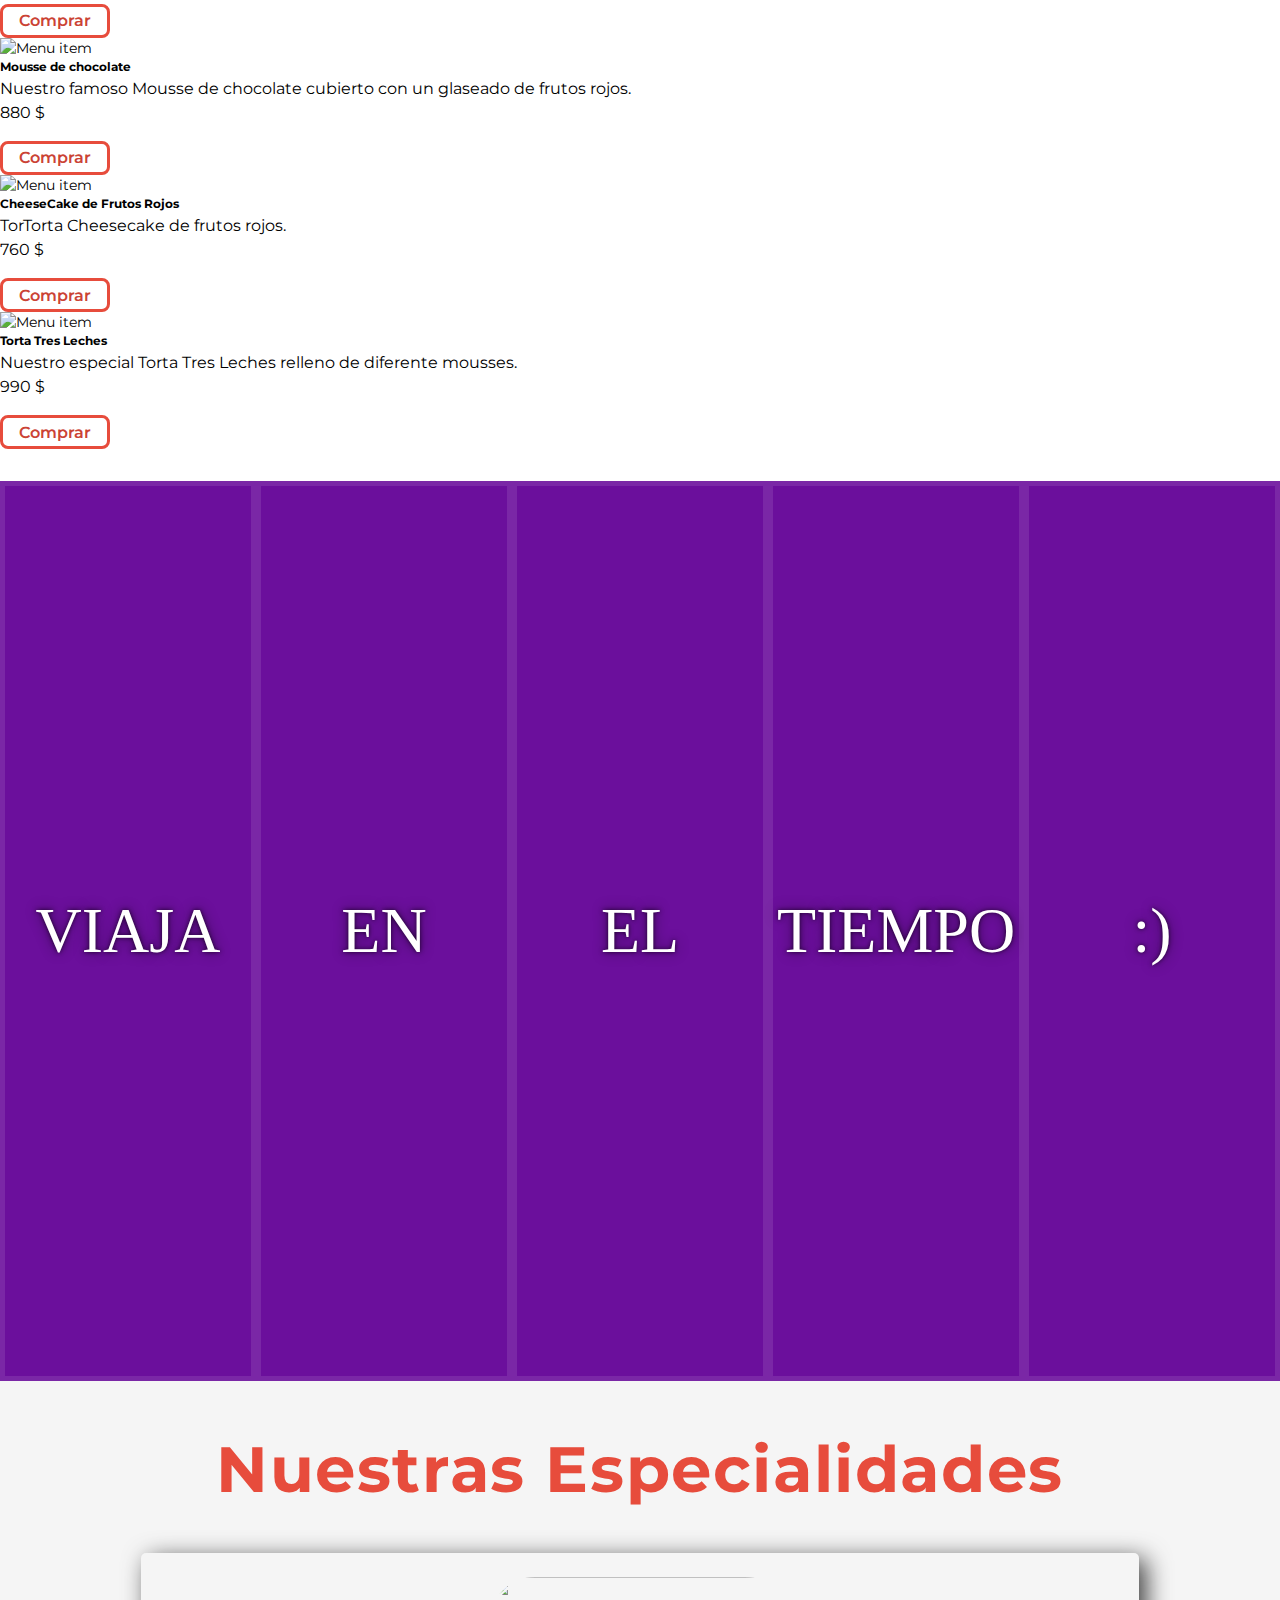
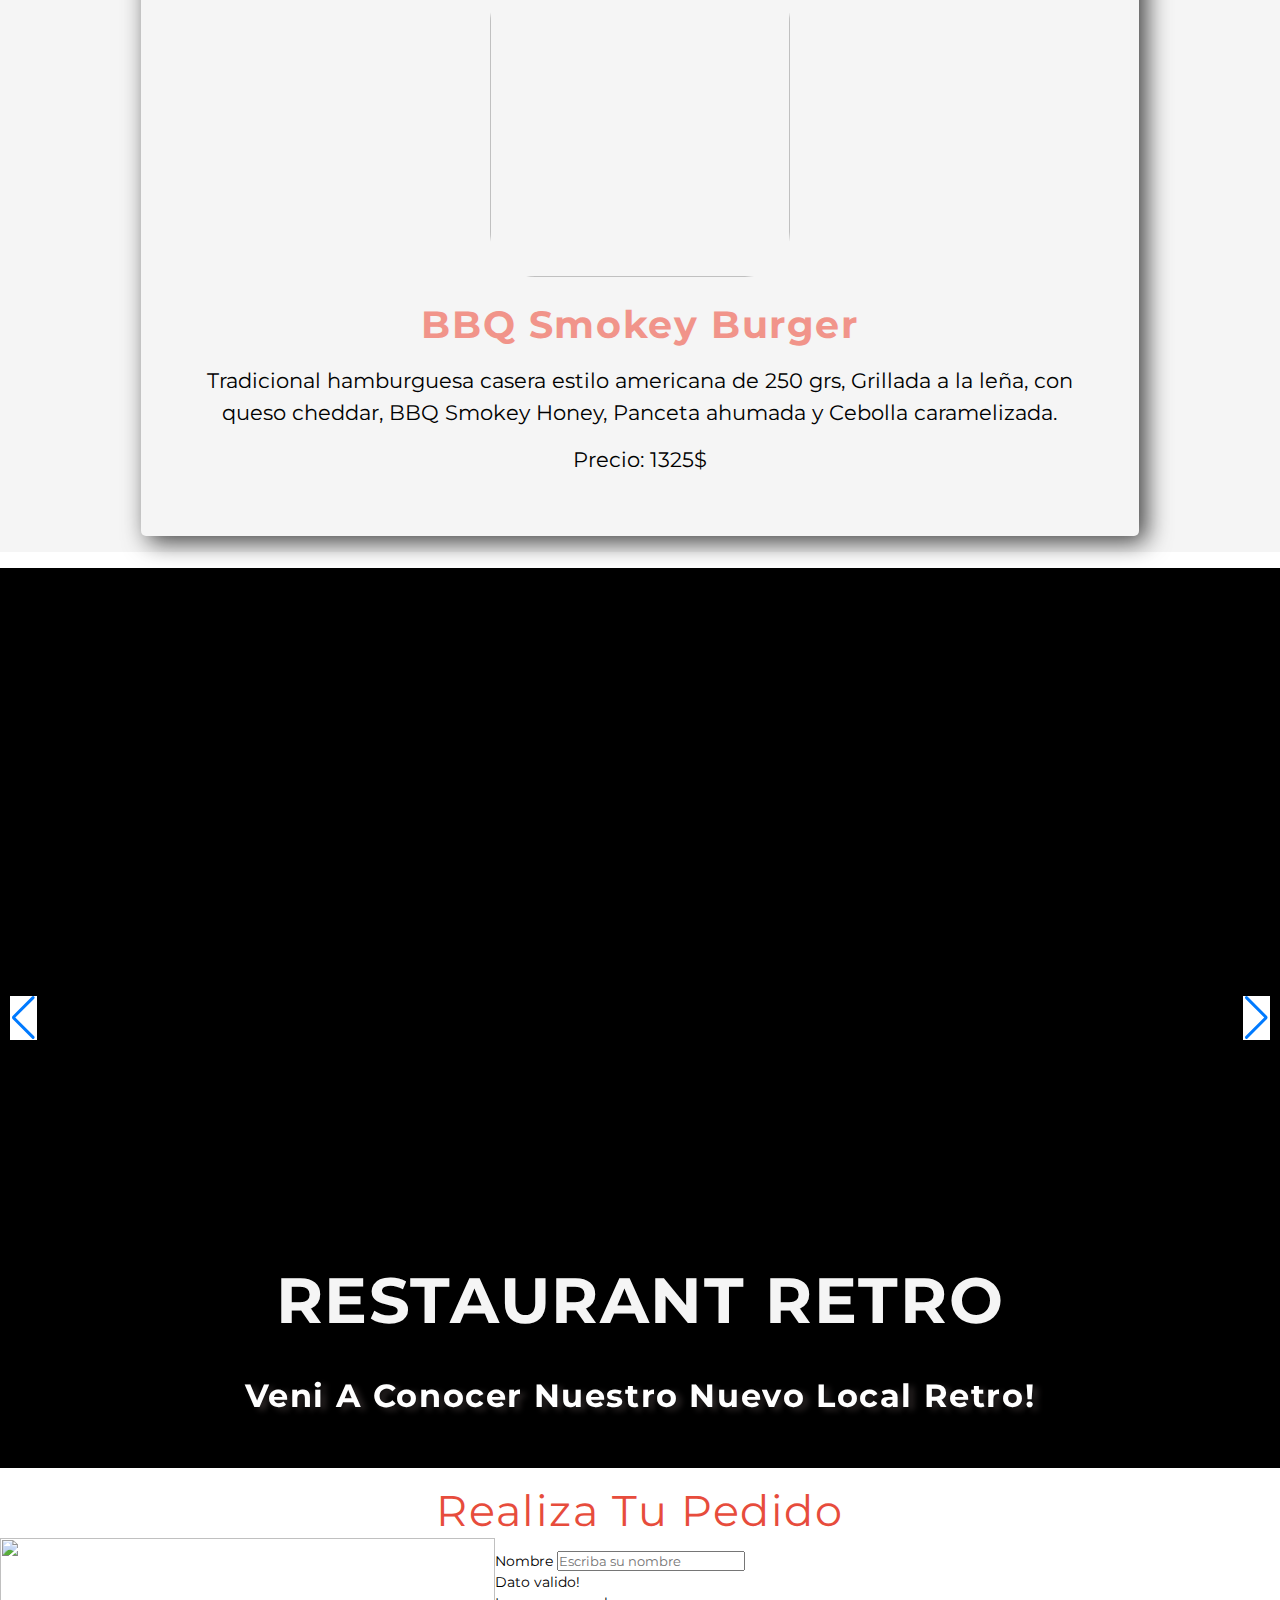
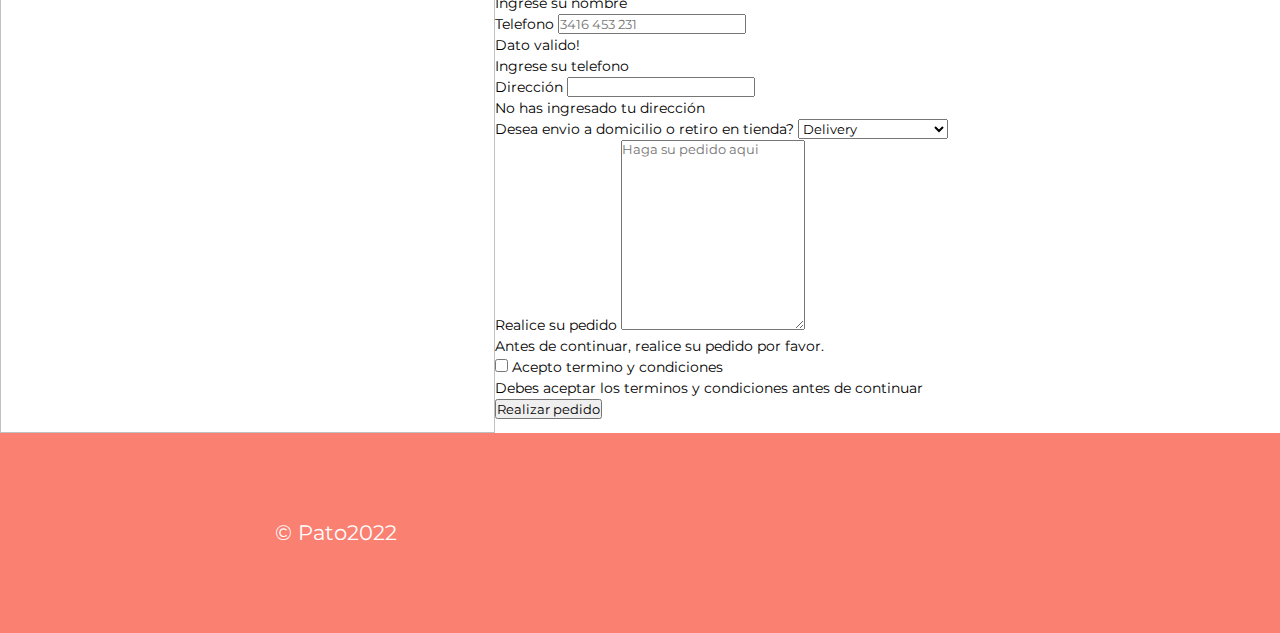
==== commit bc74ec92: "finalizado fetch y menu botones" ====
--- a/index.html
+++ b/index.html
@@ -289,7 +289,7 @@
 
           <div class="swiper-slide slide d-1">
             <div class="content">
-              <h2>Viaja en el tiempo</h2>
+              <h2>Restaurant Retro</h2>
               <h3>Veni a conocer nuestro nuevo local retro!</h3>
             </div>
           </div>
@@ -425,9 +425,9 @@
 
 
     <!-- loader  -->
-    <!-- <div class="loader-container">
-      <img src="img/burger.gif" alt="" />
-    </div> -->
+    <div class="loader-container">
+      
+    </div>
 
     <!-- Toastify Script -->
     <script
--- a/css/styles.css
+++ b/css/styles.css
@@ -728,8 +728,6 @@
   z-index: 10000;
 }
 
-
-
 /*
 =============== 
 Loader container
@@ -741,7 +739,7 @@
   top: 0;
   left: 0;
   z-index: 10000;
-  background: rgb(229, 229, 13);
+  background-image: url(../img/giphy.gif);
   display: flex;
   align-items: center;
   justify-content: center;
